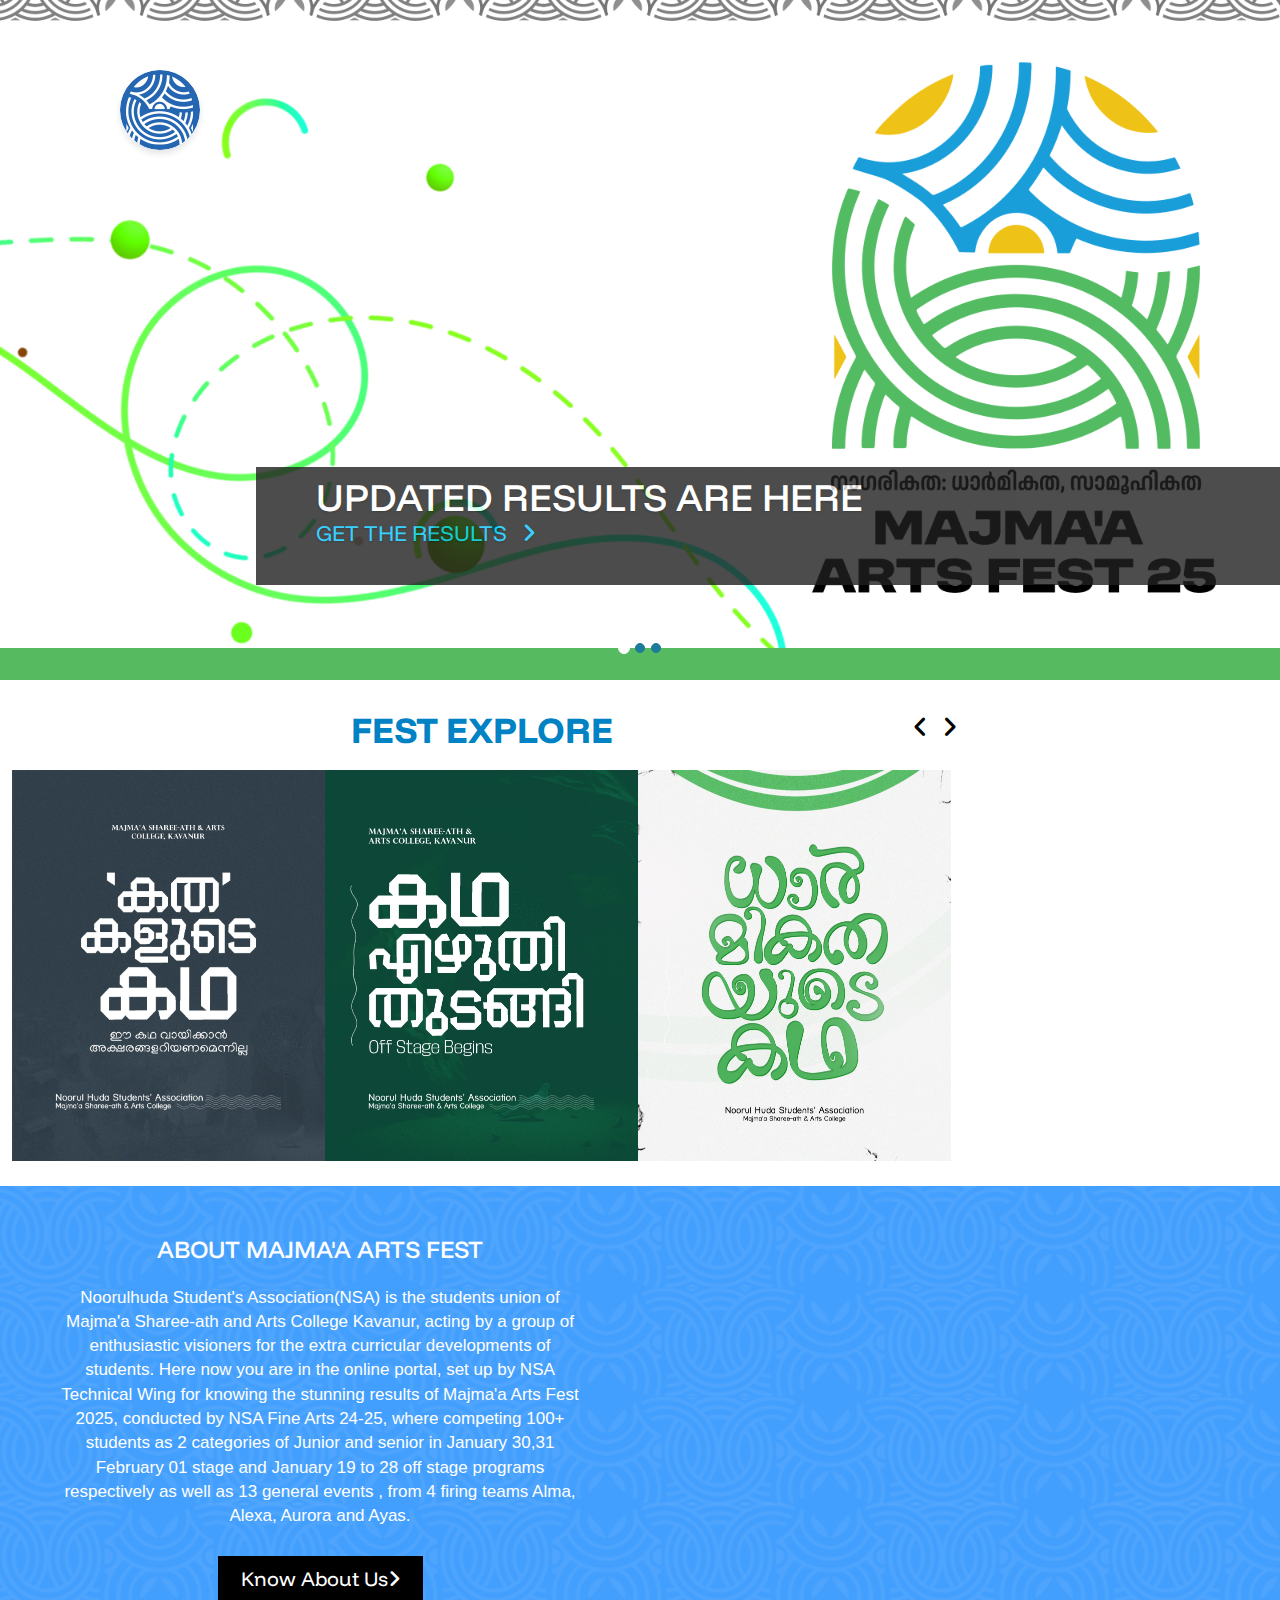
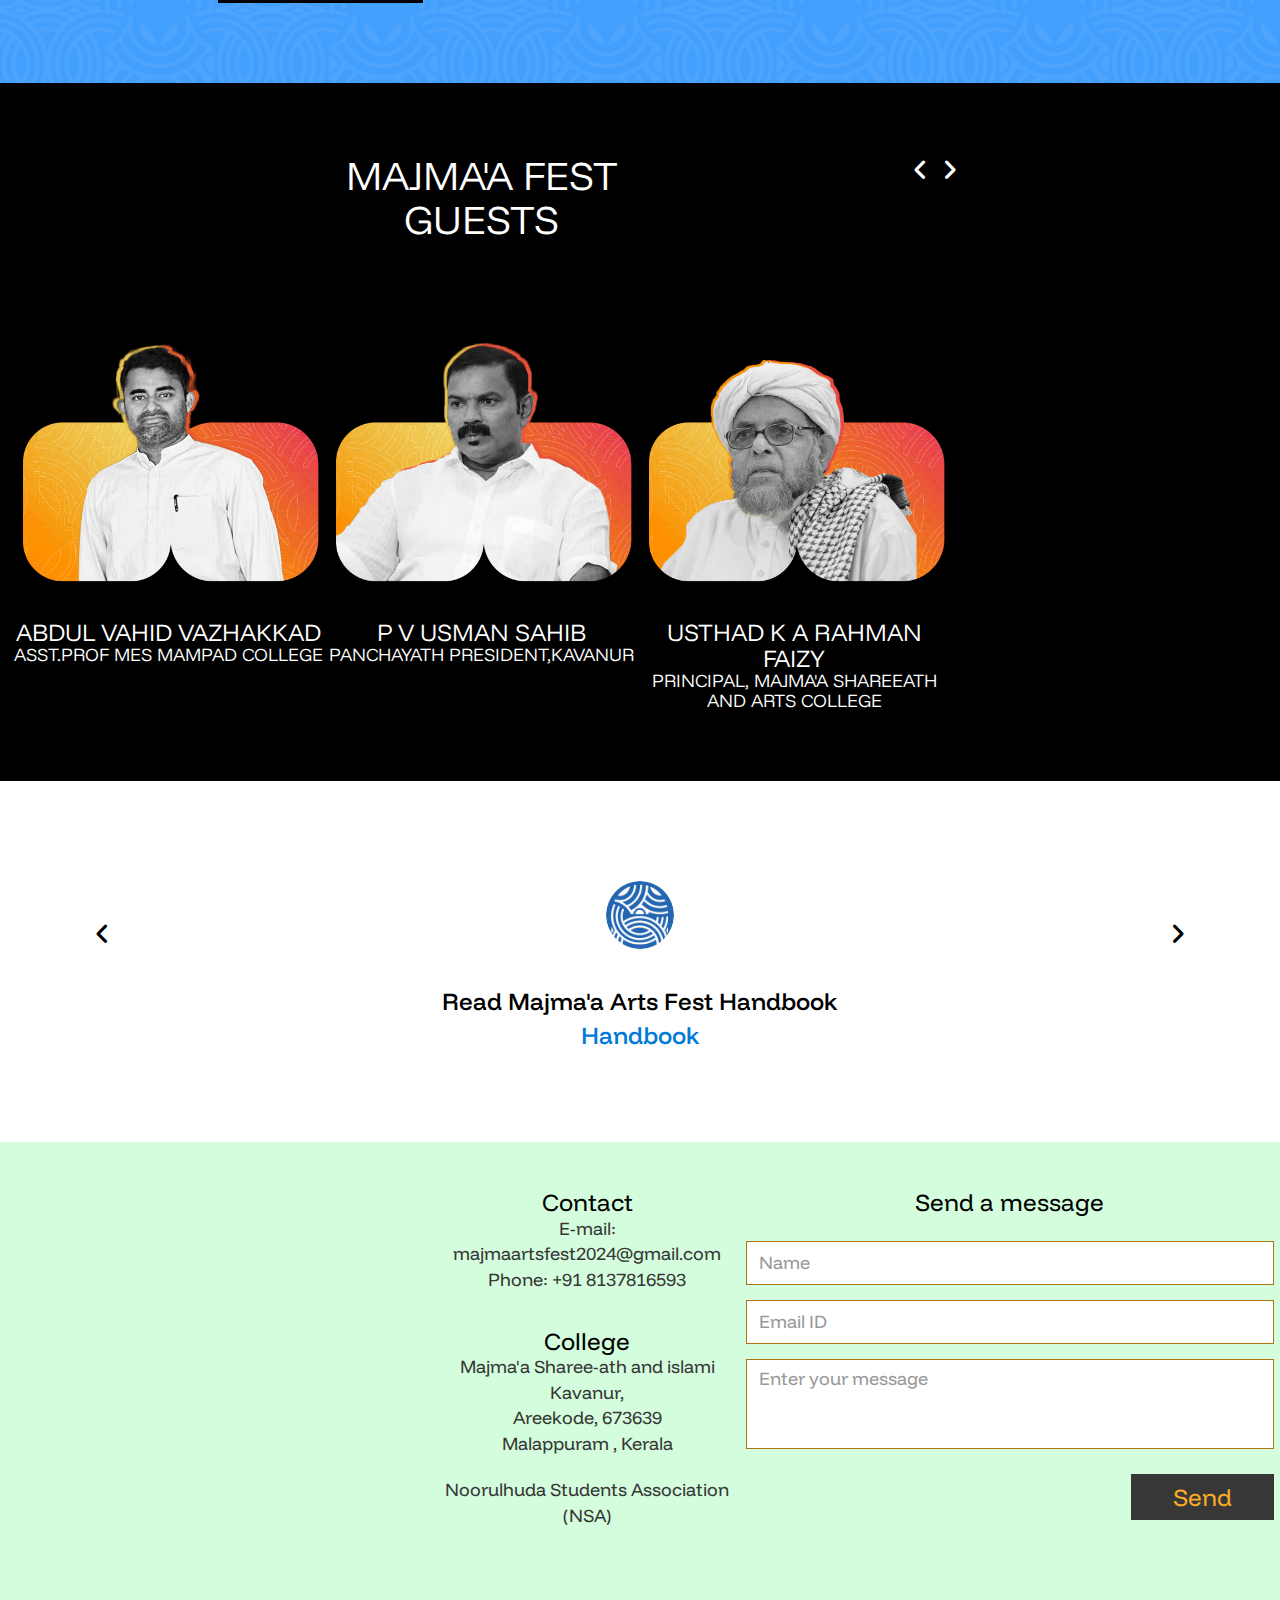
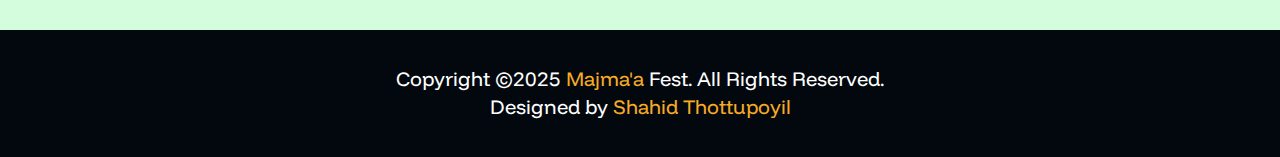
==== index.html @ bb444131 "Update index.html" ====
<!DOCTYPE html>
<html lang="en">
<head>
    <meta charset="utf-8">
    <meta name="viewport" content="width=device-width, initial-scale=1.0">
    <meta name="description" content="">
    <meta name="author" content="">
    <title>MAJMA'A ARTS FEST 2025</title>
    <link href="css/bootstrap.min.css" rel="stylesheet">
    <link href="css/font-awesome.min.css" rel="stylesheet">
	<link href="css/main.css" rel="stylesheet">
	<link href="css/animate.css" rel="stylesheet">	
	<link href="css/responsive.css" rel="stylesheet">

    <!--[if lt IE 9]>
    
	    <script src="js/html5shiv.js"></script>
	    <script src="js/respond.min.js"></script>
    <![endif]-->
	<link href="https://cdnjs.cloudflare.com/ajax/libs/font-awesome/6.5.0/css/all.min.css" rel="stylesheet">    
    <link rel="shortcut icon" href="images/ico/favicon.ico">
    <link rel="apple-touch-icon-precomposed" sizes="144x144" href="images/ico/apple-touch-icon-144-precomposed.png">
    <link rel="apple-touch-icon-precomposed" sizes="114x114" href="images/ico/apple-touch-icon-114-precomposed.png">
    <link rel="apple-touch-icon-precomposed" sizes="72x72" href="images/ico/apple-touch-icon-72-precomposed.png">
    <link rel="apple-touch-icon-precomposed" href="images/ico/apple-touch-icon-57-precomposed.png">
	<link rel="preconnect" href="https://fonts.googleapis.com">
    <link rel="preconnect" href="https://fonts.gstatic.com" crossorigin>
    <link href="https://fonts.googleapis.com/css2?family=Funnel+Display&family=Playfair+Display&display=swap" rel="stylesheet">
</head>
<!--/head-->
<body>
	<header id="header" role="banner">		
		<div id="sidemenubar" class="main-nav">
			<div class="container">
<section id="menubar">
	<div>
	 <title>Responsive Left-Side Menu Bar</title>
  </head>
  <div class="menu-container">
    <button class="menu-button"></button>
    <div class="menu-options">
      <div class="menu-option" onclick="scrollToSection('home')">Home</div>
      <div class="menu-option" onclick="scrollToSection('links')">Downloads</div>
      <div class="menu-option" onclick="window.open('https://docs.google.com/spreadsheets/d/e/2PACX-1vRvh6gdf116rJpZX-_cCI_i-G5et-5H3wkmcKOrcyGVs_322p3EV6zzojDMoT90hmO2WrIVb8hMw0sJ/pubhtml?gid=405170445&amp;single=true', '_blank')">
	      Results
    </div>
      <div class="menu-option" onclick="scrollToSection('event')">Guests</div>
      <div class="menu-option" onclick="scrollToSection('contact')">Contact Us</div>
    </div>
  </div>
  <script>
    function scrollToSection(sectionId) {
      const section = document.getElementById(sectionId);
      section.scrollIntoView({ behavior: 'smooth' });
    }
     function goToDashboard() {
        window.location.href = "https://docs.google.com/spreadsheets/d/e/2PACX-1vRvh6gdf116rJpZX-_cCI_i-G5et-5H3wkmcKOrcyGVs_322p3EV6zzojDMoT90hmO2WrIVb8hMw0sJ/pubhtml?gid=405170445&single=true";
    }
  </script>
  </div>
</section>     
		        <div class="row">	        		
		            <div class="navbar-header">
		                <div class="">
							<ul class="">                 
								<li class="scroll"><a href=""></a></li>                         
								<li class="scroll"><a href=""></a></li>
								<li class="scroll"><a href=""></a></li>                     
								<li class="no-scroll"><a href=""></a></li>
								<li><a class="no-scroll" href="https://nsa-fest.vercel.app/e/F7814261" target="">

								</a></li>
								<li class="scroll"><a href=""></a></li>       
							</ul>
						</div>
		        </div>    
        </div>                    
    </header>
    <!--/#header--> 

    <section id="home">	
		<div id="main-slider" class="carousel slide" data-ride="carousel">
			<ol class="carousel-indicators">
				<li data-target="#main-slider" data-slide-to="0" class="active"></li>
				<li data-target="#main-slider" data-slide-to="1"></li>
				<li data-target="#main-slider" data-slide-to="2"></li>
				</ol>
			<div class="carousel-inner">
				<div class="item active">
					<img class="img-responsive" src="images/bg/webpage1.png" alt="slider">						
					<div class="carousel-caption">
						<h2>UPDATED RESULTS ARE HERE</h2>
						<a href="https://docs.google.com/spreadsheets/d/e/2PACX-1vRvh6gdf116rJpZX-_cCI_i-G5et-5H3wkmcKOrcyGVs_322p3EV6zzojDMoT90hmO2WrIVb8hMw0sJ/pubhtml?gid=405170445&amp;single=true&amp;widget=true&amp;headers=false">Get the Results<i class="fa fa-angle-right"></i></a>
					</div>
				</div>
				<div class="item">
					<img class="img-responsive" src="images/bg/logoreveal.png" alt="slider">	
					<div class="carousel-caption">
						<h2>UPDATED RESULTS ARE HERE</h2>
						<a href="https://docs.google.com/spreadsheets/d/e/2PACX-1vRvh6gdf116rJpZX-_cCI_i-G5et-5H3wkmcKOrcyGVs_322p3EV6zzojDMoT90hmO2WrIVb8hMw0sJ/pubhtml?gid=405170445&amp;single=true&amp;widget=true&amp;headers=false">Get the Results<i class="fa fa-angle-right"></i></a>
					</div>
				</div>
				<div class="item">
					<img class="img-responsive" src="images/bg/logoconcept.png" alt="slider">	
					<div class="carousel-caption">
						<h2>UPDATED RESULTS ARE HERE</h2>
						<a href="https://docs.google.com/spreadsheets/d/e/2PACX-1vRvh6gdf116rJpZX-_cCI_i-G5et-5H3wkmcKOrcyGVs_322p3EV6zzojDMoT90hmO2WrIVb8hMw0sJ/pubhtml?gid=405170445&amp;single=true&amp;widget=true&amp;headers=false">Get the Results<i class="fa fa-angle-right"></i></a>
					</div>
				</div>		
				
				</div>
			</div>
		</div>    	
    </section>
	<!--/#home-->
	<section id="explore">
		<div class="container">
			<div class="row">
				<div class="col-sm-12 col-md-9">
					<div id="explore-carousel" class="carousel slide" data-interval="false">
						<h2 class="heading">Fest Explore</h2>
						<a class="explore-control-left" href="#explore-carousel" data-slide="prev"><i class="fa fa-angle-left"></i></a>
						<a class="explore-control-right" href="#explore-carousel" data-slide="next"><i class="fa fa-angle-right"></i></a>
						<div class="carousel-inner">
							<div class="item active">
								<div class="row">
									<div class="col-sm-4">
										<div class="first-explore">
											<img class="img-responsive" src="images/explore/first1.jpg" alt="event-image">
											<h4></h4>
											<h5></h5>
										</div>
									</div>
									<div class="col-sm-4">
										<div class="first-explore">
											<img class="img-responsive" src="images/explore/second2.jpg" alt="event-image">
											<h4></h4>
											<h5></h5>
										</div>
									</div>
									<div class="col-sm-4">
										<div class="first-explore">
											<img class="img-responsive" src="images/explore/third3.jpg" alt="event-image">
											<h4></h4>
											<h5></h5>
										</div>
									</div>
								</div>
							</div>
							<div class="item">
								<div class="row">
									<div class="col-sm-4">
										<div class="first-explore">
											<img class="img-responsive" src="images/explore/fourth4.jpg" alt="event-image">
											<h4></h4>
											<h5></h5>
										</div>
									</div>
									<div class="col-sm-4">
										<div class="first-explore">
											<img class="img-responsive" src="images/explore/fifth5.jpg" alt="event-image">
											<h4></h4>
											<h5></h5>
										</div>
									</div>
									<div class="col-sm-4">
										<div class="first-explore">
											<img class="img-responsive" src="images/explore/sixth6.jpg" alt="event-image">
											<h4></h4>
								
											<h5></h5>
										</div>
									</div>
								</div>
							</div>
						</div>
					</div>
				</div>
				<div class="img-responsive" src="images/bg/logo_poster[1].png">
				</div>
			</div>			
		</div>
	</section>
	
<!--/#explore-->
	<section id="about">
		<div class="guitar2">				
			<img class="img-responsive" src="" alt="">
		</div>
		<div class="about-content">					
					<h2>About Majma'a Arts Fest</h2>
					<p>Noorulhuda Student's Association(NSA) is the students union of Majma'a Sharee-ath and Arts College Kavanur, acting by a group of enthusiastic visioners for the extra curricular developments of students.
                      Here now you are in the online portal, set up by NSA Technical Wing for knowing the stunning results of Majma'a Arts Fest 2025, conducted by NSA Fine Arts 24-25, where competing 100+ students as 2 categories of Junior and senior in January 30,31 February 01 stage and January 19 to 28 off stage programs respectively as well as 13 general events , from 4 firing teams Alma, Alexa, Aurora and Ayas. 
						</p>
					<a href="https://www.instagram.com/nsa_majmaa_kvr?igsh=bHd2NmIxam9lb3p0" class="btn btn-primary">Know About us<i class="fa fa-angle-right"></i></a>
				
		</div>
	</section>
	<!--/#about-->

	<section id="event">
		<div class="container">
			<div class="row">
				<div class="col-sm-12 col-md-9">
					<div id="event-carousel" class="carousel slide" data-interval="false">
						<h2 class="heading">Majma'a Fest<br>Guests</h2>
						<a class="even-control-left" href="#event-carousel" data-slide="prev"><i class="fa fa-angle-left"></i></a>
						<a class="even-control-right" href="#event-carousel" data-slide="next"><i class="fa fa-angle-right"></i></a>
						<div class="carousel-inner">
							<div class="item active">
								<div class="row">
									<div class="col-sm-4">
										<div class="single-event">
											<img class="img-responsive" src="images/event/Abdul Vahid.png" alt="event-image">
											<h4>Abdul Vahid Vazhakkad</h4>
											<h5>Asst.Prof MES Mampad College</h5>
										</div>
									</div>
									<div class="col-sm-4">
										<div class="single-event">
											<img class="img-responsive" src="images/event/pv usman.png" alt="event-image">
											<h4>P V Usman Sahib</h4>
											<h5>Panchayath President,Kavanur</h5>
										</div>
									</div>
									<div class="col-sm-4">
										<div class="single-event">
											<img class="img-responsive" src="images/event/faisyusthad.png" alt="event-image">
											<h4>Usthad K A Rahman Faizy</h4>
											<h5>Principal, Majma'a Shareeath and Arts College</h5>
										</div>
									</div>
								</div>
							</div>
							<div class="item">
								<div class="row">
									<div class="col-sm-4">
										<div class="single-event">
											<img class="img-responsive" src="images/event/cmusthad.png" alt="event-image">
											<h4>Usthad C M kutty saqafy</h4>
											<h5>VICe Principal, Majma'a Sharee-ath and Arts College</h5>
										</div>
									</div>
									<div class="col-sm-4">
										<div class="single-event">
											<img class="img-responsive" src="images/event/Kvk usthad.png" alt="event-image">
											<h4>Usthad Kvk Faizy</h4>
											<h5>HOD, FIqh department at Majma'a Sharee-ath and Arts College  </h5>
										</div>
									</div>
									<div class="col-sm-4">
										<div class="single-event">
											<img class="img-responsive" src="images/event/azhari usthad.png" alt="event-image">
											<h4>Usthad Unaiz Azhari</h4>
								
											<h5>Staff Controller,Majma'a Arts Fest 25</h5>
										</div>
									</div>
								</div>
							</div>
						</div>
					</div>
				</div>
			</div>			
		</div>
	</section>
	<!--/#event-->	
	
	<section id="links">
		<div id="links-feed" class="carousel slide" data-interval="false">
			
			<div class="row">
				<div class="col-sm-6 col-sm-offset-3">
					<div class="text-center carousel-inner center-block">
						<div class="item active">
							<img src="images/bg/buttunpng.png" alt="">
							<p>Read Majma'a Arts Fest Handbook </p>
							<a  href="https://drive.google.com/file/d/1o5HysxdoEm4qHz3OE7fQpuFugkA5cYj8/view?usp=drive_link" download="handbook">Handbook</a>
						</div>
						<div class="item">
							<img src="images/bg/buttunpng.png" alt="">
							<p>Read Majma'a Arts Fest Handbook </p>
							<a href="https://drive.google.com/file/d/1o5HysxdoEm4qHz3OE7fQpuFugkA5cYj8/view?usp=drive_link" download="handbook">Handbook</a>
						</div>
						<div class="item">
							<img src="images/bg/buttunpng.png" alt="">
							<p>Fest Programme Shedule </p>
							<a href="#">Shedule</a>
						</div>
					</div>
					<a class="links-control-left" href="#links-feed" data-slide="prev"><i class="fa fa-angle-left" style="font-size: 24px; color: rgb(0, 0, 0);"></i></a>
					<a class="links-control-right" href="#links-feed" data-slide="next"><i class="fa fa-angle-right" style="font-size: 24px; color: rgb(0, 0, 0);"></i></a>
				</div>
			</div>
		</div>		
	</section>
	<!--/#links-feed-->
	
	
	<section id="contact">
		
		<div class="contact-section">
			<div class="ear-piece">
				<img class="img-responsive" src="images/ear-piece.png" alt="">
			</div>
			<div class="container">
				<div class="row">
					<div class="col-sm-3 col-sm-offset-4">
						<div class="contact-text">
							<h3>Contact</h3>
							<address>
								E-mail: majmaartsfest2024@gmail.com<br>
								Phone: +91 8137816593<br>
								
							</address>
						</div>
						<div class="contact-address">
							<h3>College </h3>
							<address>
								Majma'a Sharee-ath and islami <br>
								Kavanur,<br>
								Areekode, 673639<br>
								Malappuram , Kerala
							</address>
							<address>
								Noorulhuda Students Association (NSA)
							</address>
						</div>
					</div>
					<div class="col-sm-5">
						<div id="contact-section">
							<h3>Send a message</h3>
					    	<div class="status alert alert-success" style="display: none"></div>
					    	<form id="main-contact-form" class="contact-form" name="contact-form" method="post" action="sendemail.php">
					            <div class="form-group" netlify>
					                <input type="text" name="name" class="form-control" required="required" placeholder="Name">
					            </div>
					            <div class="form-group">
					                <input type="email" name="email" class="form-control" required="required" placeholder="Email ID">
					            </div>
					            <div class="form-group">
					                <textarea name="message" id="message" required="required" class="form-control" rows="4" placeholder="Enter your message"></textarea>
					            </div>                        
					            <div class="form-group">
					                <button type="submit" class="btn btn-primary pull-right">Send</button>
					            </div>
					        </form>	       
					    </div>
					</div>
				</div>
			</div>
		</div>		
	</section>
    <!--/#contact-->

    <footer id="footer">
        <div class="container">
            <div class="text-center">
                <p> Copyright  &copy;2025<a target="_blank" > Majma'a </a>Fest. All Rights Reserved. <br> Designed by <a target="_blank" href="https://www.instagram.com/shaah_d_/?igsh=ZzZiZ3E5d2FlZGt3#">Shahid Thottupoyil</a></p>                
            </div>
        </div>
    </footer>
    <!--/#footer-->
  
    <script type="text/javascript" src="js/jquery.js"></script>
    <script type="text/javascript" src="js/bootstrap.min.js"></script>
	<script type="text/javascript" src="http://maps.google.com/maps/api/js?sensor=true"></script>
  	<script type="text/javascript" src="js/gmaps.js"></script>
	<script type="text/javascript" src="js/smoothscroll.js"></script>
    <script type="text/javascript" src="js/jquery.parallax.js"></script>
    <script type="text/javascript" src="js/coundown-timer.js"></script>
    <script type="text/javascript" src="js/jquery.scrollTo.js"></script>
    <script type="text/javascript" src="js/jquery.nav.js"></script>
    <script type="text/javascript" src="js/main.js"></script>  
</body>
</html>
---- css/main.css ----
@import url(http://fonts.googleapis.com/css?family=Dosis:400,200,300,500,600,700,800);
@import url(http://fonts.googleapis.com/css?family=Yanone+Kaffeesatz:400,300,200,700);

/*************************
*******Typography******
**************************/

body {
  font-family: "Funnel Display";
  font-size: 17px;
  color: #fff;
}

.btn {
  border-radius: 0;
  font-family: "Funnel Display", "sans-serif";
  font-size: 20px;
  padding: 9px 23px;
}

a {
  -webkit-transition: 300ms;
  -moz-transition: 300ms;
  -o-transition: 300ms;
  transition: 300ms;
}

a:focus,
a:hover {
  text-decoration: none;
  outline: none;
}

h1,
h2,
h3,
h4,
h5,
h6 {
  font-family: "Funnel Display", "sans-serif";
  font-weight: 300;
  text-transform: uppercase;
}

h2 {
  font-size: 36px;
}

.navbar-toggle {
  margin-top: 12px;
}

.navbar-toggle .icon-bar {
  background-color: #ff0000;
}

.navbar-toggle,
.navbar-toggle:focus {
  border: 1px solid #ff0000;
  outline: none;
}


/*************************
*******Header CSS******
**************************/

.menu-container {
    position: absolute;
    top: 110px;
    left: 70px;
    transform: translateY(-50%);
    margin-left: 50px;
    width: 80px;
    height: 80px;
  }

.menu-button {
    width: 80px;
    height: 80px;
    background-image:url("../images/bg/buttunpng.png");
    border: none;
    border-radius: 50%;
    cursor: pointer;
    box-shadow: 0 4px 6px rgba(0, 0, 0, 0.1);
    transition: transform 0.3s ease;
  }

.menu-button:hover {
    transform: scale(1.1);
  }

.menu-options {
    position: relative;
    top: 50%;
    left: 50%;
    transform: translate(-50%, -50%) scale(0);
    display: flex;
    flex-direction: column;
    justify-content: center;
    gap: 10px;
    width: 160px;
    background: rgba(255, 255, 255, 0.9);
    border-radius: 10px;
    transition: transform 0.3s ease;
    box-shadow: 0 8px 15px rgba(0, 0, 0, 0.2);
    pointer-events: none; /* Prevent interaction when hidden */
  }

  .menu-container:hover .menu-options {
    transform: translate(-50%, -50%) scale(1);
    pointer-events: auto; /* Enable interaction on hover */
  }

  .menu-option {
    width: 100%;
    height: 50px;
    background: linear-gradient(135deg, #006cef, #1eacfe);
    border-radius: 5px;
    display: flex;
    justify-content: center;
    align-items: center;
    color: #fff;
    font-family: 'Segoe UI', Tahoma, Geneva, Verdana, sans-serif;
    font-size: 14px;
    font-weight: bold;
    text-align: center;
    cursor: pointer;
    transition: transform 0.3s ease;
  }

  .menu-option:hover {
    transform: scale(1.1);
  }

  section {
    padding: 0px;
    text-align: center;
  }

  section h2 {
    font-family:"Funnel Display";
    margin: 0;
    font-size: 24px;
    font-weight: 500;
    color: #ffffff;
  }
  section a{
    color: #006cef;
  }


.flex {
    background-color: #00b73a;
}

@media(max-width:500px){
    .flex{
        display: block;
        position: absolute;
        background: #f44336;
        height: 100vh;
        width: 0;
        top: 0;
        left: 0;
    }

}


.header-top {
  display: block;
  overflow: hidden;
  padding: 25px;
}

.main-nav {
  position: absolute;
  width: 100%;
  z-index: 999;
}

.main-nav .container {
  width: 100%;
}

.social-icons a {
  font-size: 18px;
  color: #fff;
  padding-left: 20px;
}

.social-icons .fa-instagram:hover {
  color: #962fbf;
}

.social-icons .fa-youtube:hover {
  color: #ec5538;
}

.collapse {
  flex: 1;
  text-align: left;
}
.collapse ul li{
  list-style: none;
  display: inline-block;
  padding: 0px 30px;
  position: relative;
}
.navbar-right li a {
  font-size: 70px;
  color: #000000;
  text-transform: uppercase;
  font-family: "Funnel Display", "sans-serif";
  margin-left: 30px;
  font-weight: 300;
}

.navbar-right {
  background-color: #a1a19d;
  padding: 0 0 0 0;
  opacity: 0.9;
  flex-basis: 20%;
  border-radius: 100px;
  margin-left: -50px;
  padding: 5px;
  box-sizing: border-box;
}


.collapse ul li a{
  color: #000000;
  text-decoration: wavy;
  font-size: 17px;
}

.fixed-menu {
  background-color: #1b7b98;
  position: fixed;
  top: 0;
}

.fixed-menu .navbar-right {
  padding: 0;
}

.fixed-menu .navbar-right li a {
  font-size: 18px;
  padding: 20px 25px;
  text-shadow: inherit;
}

.fixed-menu .navbar-brand {
  height: 60px;
  margin-top: 0;
  padding: 0;
  margin-bottom: 0;
  width: 125px;
}

.fixed-menu .navbar-brand img {
  height: 60px;
  top: 0;
}

.fixed-menu .header-top {
  display: none;
}

/*************************
*******Home CSS******
**************************/

#home {
  position: relative;
  overflow: hidden;
}

#main-slider img {
  width: 100%;
}

#main-slider .carousel-caption {
  background: none repeat scroll 0 0 #212020;
  bottom: 14%;
  float: right;
  right: 0;
  opacity: 0.8;
  padding: 10px 60px 35px;
  text-transform: uppercase;
  color: #fff;
  text-align: left;
}

#main-slider .carousel-caption h2 {
  font-size: 38px;
}

#main-slider .carousel-caption h4 {
  font-size: 24px;
}

#main-slider .carousel-caption a {
  font-size: 22px;
  color: #07c5ff;
}

#main-slider .carousel-caption a:hover {
  color: #037294;
}

#main-slider .carousel-caption a:hover i {
  margin-left: 35px;
}

#main-slider .carousel-caption a i {
  margin-left: 15px;
  -webkit-transition: all 0.3s ease-in-out;
  -moz-transition: all 0.3s ease-in-out;
  -ms-transition: all 0.3s ease-in-out;
  -o-transition: all 0.3s ease-in-out;
  transition: all 0.3s ease-in-out;
}

#main-slider .carousel-indicators li {
  background-color: #1b7b98;
  border: 1px solid #1b7b98;
}

#main-slider .carousel-indicators li.active {
  background-color: #fff;
  border: 1px solid #fff;
}

/*************************
*******Explore CSS******
**************************/
#explore {
    background-color: #ffffff;
    /* background-image: url("../images/performer11.jpg"); */
    background-position: 50% 0;
    background-size: contain;
    position: relative;
    background-repeat: no-repeat;
  }
  
  #explore h2 {
    color: #0082c4;
    font-size: 36px;
    margin-bottom: 20px;
    font-weight: 1000;
    margin-top: 30px;
    text-transform: uppercase;
  }
  
  .first-explore {
    margin-bottom: 0px;
    border-radius: 10px;
    box-sizing: border-box;
  }
  .col-sm-4{
    border-radius: 10px;
    box-sizing: border-box;
  }
  
  .first-explore h4 {
    color: #ffffff;
    font-size: 24px;
    font-weight: 300;
    line-height: 26px;
    margin-top: 25px;
    text-transform: uppercase;
  }
  
  .first-explore h5 {
    font-size: 18px;
    font-weight: 100;
    display: block;
  }
  
  #explore-carousel {
    position: relative;
  }
  
  .explore-control-left,
  .explore-control-right {
    position: absolute;
    font-size: 24px;
    color: #000;
    top: 0;
  }
  
  .explore-control-left {
    right: 3%;
  }
  
  .explore-control-right {
    right: 0;
  }

/*************************
*******Speakers CSS******
**************************/
#event {
    background-color: #000000;
    background-image: url("../images/bg/spkeakersbg.png")var(--tw-bg-opacity)100%;
    background-repeat: no-repeat;
  }
  
  .guitar {
    position: absolute;
    right: 0;
    top: 0;
  }
  
  #event h2 {
    color: #ffffff;
    font-size: 40px;
    font-weight: 300;
    margin-bottom: 40px;
    margin-top: 70px;
    text-transform: uppercase;
  }
  
  .single-event {
    margin-bottom: 70px;
  }
  
  .single-event h4 {
    color: #ffffff;
    font-size: 24px;
    font-weight: 300;
    line-height: 26px;
    margin-top: 25px;
    text-transform: uppercase;
  }
  
  .single-event h5 {
    font-size: 18px;
    font-weight: 100;
    display: block;
  }
  
  #event-carousel {
    position: relative;
  }
  
  .even-control-left,
  .even-control-right {
    position: absolute;
    font-size: 24px;
    color: #fff;
    top: 0;
  }
  
  .even-control-left {
    right: 3%;
  }
  
  .even-control-right {
    right: 0;
  }
  

/*************************
*******About CSS**********
**************************/

#about {
  background-color: #439ffd;
  background-image: url("../images/bg/about.png");
  background-repeat: no-repeat;
  position: relative;
  width: 100%;
  display: flex;
}

.about-content {
  width: 50%;
  color: #ffffff;
  /* background-image: url("../images/about-bg1.jpg"); */
  background-position: left bottom;
  background-repeat: no-repeat;
  background-size: cover;
  padding: 50px 60px 80px;
}

#about h2 {
  margin-bottom: 23px;
}

.about-content p {
  font-size: 17px;
  font-family: "Plyfair Display", sans-serif;
}

#about .btn-primary {
  background-color: #000000;
  color: #fff;
  text-transform: capitalize;
  border: none;
  margin-top: 28px;
}

#about .btn-primary:hover {
  background-color: #126d55;
}

/*************************
******Links CSS****
**************************/
#links {
  background-color: #ffffff;

  /* width: 100%;
  display: flex; */
}

#links {
  /* background-color: black; */
  /* background-image: url("../images/twitter-bg1.jpg"); */
  background-position: center bottom;
  background-size: cover;
  background-repeat: no-repeat;
  position: relative;
  padding: 95px 0 90px;
  overflow: hidden;
}

#links-feed .item {
  text-align: center;
}

#links-feed .item img {
  display: inline-block;
  width: 78px;
  height: 78px;
  border-radius: 50%;
  background-image: url("../images/bg/logo_poster[1].png");
  padding: 5px;
  margin-bottom: 30px;
}

#links-feed .item a,
#links-feed .item p {
  font-size: 24px;
  font-weight: 500;
  font-family: "Funnel Display", "sans-serif";
}

#links-feed .item p {
  color: #000000;
}

#links-feed .item a {
  color: #007ad8;
}

.links-control-left,
.links-control-right {
  position: absolute;
  color: #000000;
  top: 35%;
  font-size: 4px;
}

.links-control-left {
  left: 95px;
  margin-top: -15px;
}

.links-control-right {
  right: 95px;
  margin-top: -15px;
}

/*************************
******Sponsor CSS****
**************************/

/*************************
******Contact CSS****
**************************/

.contact-section {
    background-color: #24f74e33;
    /* background-image: url("../images/contact-bg1.jpg"); */
    background-position: 60% 0;
    background-size: contain;
    background-repeat: no-repeat;
    position: relative;
  }
  
  .ear-piece {
    position: absolute;
    left: 0;
    top: 0;
  }
  
  #contact .container {
    padding-top: 47px;
  }
  
  #contact h3 {
    font-size: 24px;
    text-transform: inherit;
    color: #000000;
  }
  
  #contact-section h3 {
    margin-bottom: 25px;
  }
  
  #contact address {
    font-size: 18px;
    color: #373737;
  }
  
  .contact-text {
    margin-bottom: 35px;
    display: block;
  }
  
  #contact-section .form-control {
    border-color: #ae750d;
    box-shadow: none;
    outline: 0 none;
    border-radius: 0;
    color: #797979;
    font-size: 18px;
  }
  
  #contact-section .form-control:focus {
    border-color: #ae750d;
  }
  
  #contact-section input {
    height: 44px;
  }
  
  #contact-section textarea {
    height: 90px;
    resize: none;
  }
  
  #contact-section .btn-primary {
    background-color: #373737;
    color: #f7ab24;
    border: none;
    font-size: 24px;
    padding: 6px 42px;
    margin-bottom: 110px;
    margin-top: 10px;
  }
  
  #contact-section .btn-primary:hover {
    background-color: #212020;
    color: #fff;
  }
  

/*************************
******Footer CSS****
**************************/

#footer {
  background-color: #03080e;
  background-image: url("../images/footer-bg.jpg");
  background-position: center bottom;
  background-repeat: no-repeat;
  background-size: cover;
  color: #ffffff;
  font-size: 20px;
  padding: 35px 0;
}

#footer a {
  color: #f7ab24;
}

#footer a:hover {
  color: #1b7b98;
}

nav{
    display: flex;
    padding: 2% 6%;
    justify-content: space-between;
    align-items: center;
}
nav img{
    width: 100px;
}
.nave-links{
    flex: 1;
    text-align: right;
}
.nave-links ul li{
    list-style: none;
    display: inline-block;
    padding: 8px 12px;
    position: relative;
}
.nave-links ul li a{
    color: #fff;
    text-decoration: none;
    font-size: 16px;
}
.nave-links ul li::after{
    content:'';
    width: 0px;
    height: 2px;
    background: #f44336;
    display: block;
    margin: auto;
    transition: 0.5s;
}
.nave-links ul li:hover::after{
    width: 100px;
}















.fixed {
  height: 100px;
  top: 5px;
  background-color: #a9353500;
}


*,:after,:before {
    --tw-border-spacing-x: 0;
    --tw-border-spacing-y: 0;
    --tw-translate-x: 0;
    --tw-translate-y: 0;
    --tw-rotate: 0;
    --tw-skew-x: 0;
    --tw-skew-y: 0;
    --tw-scale-x: 1;
    --tw-scale-y: 1;
    --tw-pan-x: ;
    --tw-pan-y: ;
    --tw-pinch-zoom: ;
    --tw-scroll-snap-strictness: proximity;
    --tw-gradient-from-position: ;
    --tw-gradient-via-position: ;
    --tw-gradient-to-position: ;
    --tw-ordinal: ;
    --tw-slashed-zero: ;
    --tw-numeric-figure: ;
    --tw-numeric-spacing: ;
    --tw-numeric-fraction: ;
    --tw-ring-inset: ;
    --tw-ring-offset-width: 0px;
    --tw-ring-offset-color: #fff;
    --tw-ring-color: rgb(0 95 250 / 50%);
    --tw-ring-offset-shadow: 0 0 #0000;
    --tw-ring-shadow: 0 0 #0000;
    --tw-shadow: 0 0 #0000;
    --tw-shadow-colored: 0 0 #0000;
    --tw-blur: ;
    --tw-brightness: ;
    --tw-contrast: ;
    --tw-grayscale: ;
    --tw-hue-rotate: ;
    --tw-invert: ;
    --tw-saturate: ;
    --tw-sepia: ;
    --tw-drop-shadow: ;
    --tw-backdrop-blur: ;
    --tw-backdrop-brightness: ;
    --tw-backdrop-contrast: ;
    --tw-backdrop-grayscale: ;
    --tw-backdrop-hue-rotate: ;
    --tw-backdrop-invert: ;
    --tw-backdrop-opacity: ;
    --tw-backdrop-saturate: ;
    --tw-backdrop-sepia: ;
    --tw-contain-size: ;
    --tw-contain-layout: ;
    --tw-contain-paint: ;
    --tw-contain-style:
}

::backdrop {
    --tw-border-spacing-x: 0;
    --tw-border-spacing-y: 0;
    --tw-translate-x: 0;
    --tw-translate-y: 0;
    --tw-rotate: 0;
    --tw-skew-x: 0;
    --tw-skew-y: 0;
    --tw-scale-x: 1;
    --tw-scale-y: 1;
    --tw-pan-x: ;
    --tw-pan-y: ;
    --tw-pinch-zoom: ;
    --tw-scroll-snap-strictness: proximity;
    --tw-gradient-from-position: ;
    --tw-gradient-via-position: ;
    --tw-gradient-to-position: ;
    --tw-ordinal: ;
    --tw-slashed-zero: ;
    --tw-numeric-figure: ;
    --tw-numeric-spacing: ;
    --tw-numeric-fraction: ;
    --tw-ring-inset: ;
    --tw-ring-offset-width: 0px;
    --tw-ring-offset-color: #fff;
    --tw-ring-color: rgba(59,130,246,.5);
    --tw-ring-offset-shadow: 0 0 #0000;
    --tw-ring-shadow: 0 0 #0000;
    --tw-shadow: 0 0 #0000;
    --tw-shadow-colored: 0 0 #0000;
    --tw-blur: ;
    --tw-brightness: ;
    --tw-contrast: ;
    --tw-grayscale: ;
    --tw-hue-rotate: ;
    --tw-invert: ;
    --tw-saturate: ;
    --tw-sepia: ;
    --tw-drop-shadow: ;
    --tw-backdrop-blur: ;
    --tw-backdrop-brightness: ;
    --tw-backdrop-contrast: ;
    --tw-backdrop-grayscale: ;
    --tw-backdrop-hue-rotate: ;
    --tw-backdrop-invert: ;
    --tw-backdrop-opacity: ;
    --tw-backdrop-saturate: ;
    --tw-backdrop-sepia: ;
    --tw-contain-size: ;
    --tw-contain-layout: ;
    --tw-contain-paint: ;
    --tw-contain-style:
}

/*
! tailwindcss v3.4.15 | MIT License | https://tailwindcss.com
*/
*,:after,:before {
    box-sizing: border-box;
    border: 0 solid #0052f7;
}

:after,:before {
    --tw-content: ""
}

:host,html {
    line-height: 1.5;
    -webkit-text-size-adjust: 100%;
    -moz-tab-size: 4;
    tab-size: 4;
    font-family: var(--font-dm-sans);
    font-feature-settings: normal;
    font-variation-settings: normal;
    -webkit-tap-highlight-color: transparent
}


hr {
    height: 3;
    color: inherit;
    border-top-width: 1px
}

abbr:where([title]) {
    text-decoration: underline dotted
}

h1,h2,h3,h4,h5,h6 {
    font-size: inherit;
    font-weight: inherit
}

a {
    color: inherit;
    text-decoration: inherit
}

b,strong {
    font-weight: bolder
}

code,kbd,pre,samp {
    font-family: ui-monospace,SFMono-Regular,Menlo,Monaco,Consolas,Liberation Mono,Courier New,monospace;
    font-feature-settings: normal;
    font-variation-settings: normal;
    font-size: 1em
}

small {
    font-size: 80%
}

sub,sup {
    font-size: 100%;
    line-height: 0;
    position: relative;
    vertical-align: baseline
}

sub {
    bottom: -.25em
}

sup {
    top: -.5em
}

table {
    text-indent: 0;
    border-color: inherit;
    border-collapse: collapse
}

button,input,optgroup,select,textarea {
    font-family: inherit;
    font-feature-settings: inherit;
    font-variation-settings: inherit;
    font-size: 100%;
    font-weight: inherit;
    line-height: inherit;
    letter-spacing: inherit;
    color: inherit;
    margin: 0;
    padding: 0
}

button,select {
    text-transform: none
}

button,input:where([type=button]),input:where([type=reset]),input:where([type=submit]) {
    background-color: transparent;
    background-image: none
}

:-moz-focusring {
    outline: auto
}

:-moz-ui-invalid {
    box-shadow: none
}

progress {
    vertical-align: baseline
}

::-webkit-inner-spin-button,::-webkit-outer-spin-button {
    height: auto
}

[type=search] {
    outline-offset: -2px
}

::-webkit-search-decoration {
    -webkit-appearance: none
}

::-webkit-file-upload-button {
    -webkit-appearance: button;
    font: inherit
}

summary {
    display: list-item
}

blockquote,dd,dl,figure,h1,h2,h3,h4,h5,h6,hr,p,pre {
    margin: 0
}

fieldset {
    margin: 0
}

fieldset,legend {
    padding: 0
}

menu,ol,ul {
    list-style: none;
    margin: 0;
    padding: 0
}

dialog {
    padding: 0
}

textarea {
    resize: vertical
}

input::placeholder,textarea::placeholder {
    opacity: 1;
    color: #9ca3af
}

[role=button],button {
    cursor: pointer
}

:disabled {
    cursor: default
}

audio,canvas,embed,iframe,img,object,svg,video {
    display: block;
}

img,video {
    max-width: 100%;
    height: auto
}

[hidden]:where(:not([hidden=until-found])) {
    display: none
}

.container {
    width: 100%
}

@media (min-width: 640px) {
    .container {
        max-width:640px
    }
}

@media (min-width: 768px) {}

@media (min-width: 1024px) {
    .container {
        max-width:1024px
    }
}

@media (min-width: 1280px) {
    .container {
        max-width:1280px
    }
}

@media (min-width: 1536px) {
    .container {
        max-width:1536px
    }
}


.absolute {
    position: absolute
}

.relative {
    position: relative
}

.sticky {
    position: sticky
}

.inset-0 {
    inset: 0
}

.-right-0 {
    right: 0
}

.-top-3 {
    top: -.75rem;
}

.bottom-0 {
    bottom: 0
}

.left-0 {
    left: 0
}

.left-10 {
    left: 2.5rem
}

.left-\[164px\] {
    left: 164px
}

.left-\[48px\] {
    left: 48px
}

.right-0 {
    left: 3.5rem;
}

.right-10 {
    right: 2.5rem
}

.top-0 {
    top: 0
}

.top-10 {
    top: 2.5rem
}

.top-\[10\.7rem\] {
    top: 10.7rem
}

.top-\[258px\] {
    top: 258px
}

.-z-10 {
    z-index: -10
}

.z-10 {
    z-index: 10
}

.z-30 {
    z-index: 30
}

.z-40 {
    z-index: 40
}

.z-50 {
    z-index: 50;
}

.-order-1 {
    order: -1
}

.order-1 {
    order: 1
}

.float-right {
    float: right
}

.m-8 {
    margin: 2rem
}

.mx-10 {
    margin-left: 2.5rem;
    margin-right: 2.5rem
}

.mx-2 {
    margin-left: .5rem;
    margin-right: .5rem
}

.mx-4 {
    margin-left: 1rem;
    margin-right: 1rem
}

.mx-5 {
    margin-left: 1.25rem;
    margin-right: 1.25rem
}

.my-10 {
    margin-top: 2.5rem;
    margin-bottom: 2.5rem
}

.my-16 {
    margin-top: 4rem;
    margin-bottom: 4rem
}

.my-2 {
    margin-top: .5rem;
    margin-bottom: .5rem
}

.my-3 {
    margin-top: .75rem;
    margin-bottom: .75rem
}

.my-8 {
    margin-top: 2rem;
    margin-bottom: 2rem
}

.-ml-3 {
    margin-left: -.75rem
}

.-ml-\[0\.876rem\] {
    margin-left: -.876rem
}

.-mt-12 {
    margin-top: -3rem
}

.-mt-2 {
    margin-top: -.5rem
}

.-mt-28 {
    margin-top: -7rem
}

.-mt-8 {
    margin-top: -2rem
}

.mb-1 {
    margin-bottom: .25rem
}

.mb-10 {
    margin-bottom: 2.5rem
}

.mb-2 {
    margin-bottom: .5rem
}

.mb-4 {
    margin-bottom: 1rem
}

.mb-8 {
    margin-bottom: 2rem
}

.ml-1 {
    margin-left: .25rem
}

.ml-2 {
    margin-left: .5rem
}

.ml-4 {
    margin-left: 1rem
}

.mt-0\.5 {
    margin-top: .125rem
}

.mt-1 {
    margin-top: .25rem
}

.mt-10 {
    margin-top: .5rem
}

.mt-14 {
    margin-top: 3.5rem
}

.mt-16 {
    margin-top: 4rem
}

.mt-2 {
    margin-top: .5rem
}

.mt-20 {
    margin-top: 5rem
}

.mt-4 {
    margin-top: 1rem
}

.mt-6 {
    margin-top: 1.5rem
}

.box-content {
    box-sizing: content-box
}


.line-clamp-2,.line-clamp-3 {
    overflow: hidden;
    display: -webkit-box;
    -webkit-box-orient: vertical
}


.line-clamp-5 {
    overflow: hidden;
    display: -webkit-box;
    -webkit-box-orient: vertical;
}

.block {
    display: block
}

.inline-block {
    display: inline-block
}

.inline {
    display: inline
}

.flex {
    display: block;
}

.inline-flex {
    display: inline-flex
}

.grid {
    display: grid
}

.hidden {
    display: none
}

.aspect-square {
    aspect-ratio: 1/1
}

.h-10 {
    height: 2.5rem
}

.h-14 {
    height: 3.5rem
}

.h-2 {
    height: .5rem
}

.h-20 {
    height: 5rem
}

.h-32 {
    height: 8rem
}

.h-4 {
    height: 1rem
}

.h-5 {
    height: 1.25rem
}

.h-56 {
    height: 14rem
}

.h-6 {
    height: 1.5rem
}

.h-64 {
    height: 16rem
}

.h-7 {
    height: 1.75rem
}

.h-72 {
    height: 18rem
}

.h-8 {
    height: 2rem
}

.h-9 {
    height: 2.25rem
}

.h-96 {
    height: 24rem
}

.h-\[0\.100rem\] {
    height: .1rem
}

.h-\[100svh\] {
    height: 100svh
}

.h-\[13rem\] {
    height: 13rem
}

.h-\[4\.5rem\] {
    height: 4.5rem
}

.h-full {
    height: 100%
}

.h-screen {
    height: 100vh
}

.max-h-40 {
    max-height: 10rem
}

.max-h-full {
    max-height: 100%
}

.min-h-\[100svh\] {
    min-height: 100svh
}

.min-h-\[50vh\] {
    min-height: 50vh
}

.min-h-\[80vh\] {
    min-height: 80vh
}

.w-10 {
    width: 2.5rem
}

.w-14 {
    width: 3.5rem
}

.w-2 {
    width: .5rem
}

.w-2\/3 {
    width: 66.666667%
}

.w-24 {
    width: 6rem
}

.w-3\/4 {
    width: 75%
}

.w-32 {
    width: 8rem
}

.w-4 {
    width: 1rem
}

.w-44 {
    width: 11rem
}

.w-5 {
    width: 1.25rem
}

.w-6 {
    width: 1.5rem
}

.w-64 {
    width: 16rem
}

.w-7 {
    width: 1.75rem
}

.w-8 {
    width: 2rem
}

.w-80 {
    width: 20rem
}

.w-9 {
    width: 2.25rem
}

.w-96 {
    width: 24rem
}

.w-\[100px\] {
    width: 100px
}

.w-\[20rem\] {
    width: 20rem
}

.w-\[4\.5rem\] {
    width: 4.5rem
}

.w-\[4\.75rem\] {
    width: 4.75rem
}

.w-\[9\.5rem\] {
    width: 9.5rem
}

.w-\[calc\(100px\*17\)\] {
    width: calc(100px * 17)
}

.w-auto {
    width: auto
}

.w-full {
    width: 100%
}

.w-min {
    width: min-content
}

.w-screen {
    width: 100vw
}

.min-w-14 {
    min-width: 3.5rem
}

.min-w-\[60vw\] {
    min-width: 60vw
}

.max-w-2xl {
    max-width: 42rem
}

.max-w-48 {
    max-width: 12rem
}

.max-w-6xl {
    max-width: 72rem
}

.max-w-\[20rem\] {
    max-width: 20rem
}

.max-w-\[65rem\] {
    max-width: 65rem
}

.max-w-\[80vw\] {
    max-width: 80vw
}

.max-w-full {
    max-width: 1%
}

.max-w-md {
    max-width: 28rem
}

.flex-1 {
    flex: 1 1 0%
}

.flex-shrink-0 {
    flex-shrink: 0
}

.flex-grow {
    flex-grow: 1
}

.rotate-90 {
    --tw-rotate: 90deg
}

.rotate-90,.scale-50 {
    transform: translate(var(--tw-translate-x),var(--tw-translate-y)) rotate(var(--tw-rotate)) skewX(var(--tw-skew-x)) skewY(var(--tw-skew-y)) scaleX(var(--tw-scale-x)) scaleY(var(--tw-scale-y))
}

.scale-50 {
    --tw-scale-x: .5;
    --tw-scale-y: .5
}

.scale-85 {
    --tw-scale-x: 85%;
    --tw-scale-y: 85%
}

.scale-85,.scale-90 {
    transform: translate(var(--tw-translate-x),var(--tw-translate-y)) rotate(var(--tw-rotate)) skewX(var(--tw-skew-x)) skewY(var(--tw-skew-y)) scaleX(var(--tw-scale-x)) scaleY(var(--tw-scale-y))
}

.scale-90 {
    --tw-scale-x: .9;
    --tw-scale-y: .9
}

.scale-\[70\%\] {
    --tw-scale-x: 70%;
    --tw-scale-y: 70%
}

.scale-\[70\%\],.transform {
    transform: translate(var(--tw-translate-x),var(--tw-translate-y)) rotate(var(--tw-rotate)) skewX(var(--tw-skew-x)) skewY(var(--tw-skew-y)) scaleX(var(--tw-scale-x)) scaleY(var(--tw-scale-y))
}

@keyframes bounce {
    0%,to {
        transform: translateY(-25%);
        animation-timing-function: cubic-bezier(.8,0,1,1)
    }

    50% {
        transform: none;
        animation-timing-function: cubic-bezier(0,0,.2,1)
    }
}

.animate-bounce {
    animation: bounce 1s infinite
}

@keyframes ping {
    75%,to {
        transform: scale(2);
        opacity: 0
    }
}

.animate-ping {
    animation: ping 1s cubic-bezier(0,0,.2,1) infinite
}

@keyframes pulse {
    50% {
        opacity: .5
    }
}

.animate-pulse {
    animation: pulse 2s cubic-bezier(.4,0,.6,1) infinite
}

@keyframes scroll {
    0% {
        transform: translateX(0)
    }

    to {
        transform: translateX(calc(-50px * 7))
    }
}

.animate-scroll {
    animation: scroll 6s linear infinite
}

.animate-spin {
    animation: spin 1s linear infinite
}

@keyframes spin {
    to {
        transform: rotate(1turn)
    }
}

.animate-spin {
    animation: spin 3s linear infinite
}

.cursor-not-allowed {
    cursor: not-allowed
}

.cursor-pointer {
    cursor: pointer
}

.select-none {
    user-select: none
}

.resize-none {
    resize: none
}

.columns-1 {
    column-count: 1
}

.grid-cols-2 {
    grid-template-columns: repeat(2,minmax(0,1fr))
}

.flex-row {
    flex-direction: row
}

.flex-col {
    flex-direction: column
}

.flex-col-reverse {
    flex-direction: column-reverse
}

.flex-wrap {
    flex-wrap: wrap
}

.place-items-center {
    place-items: center
}

.content-center {
    align-content: center
}

.items-start {
    align-items: flex-start
}

.items-center {
    align-items: center
}

.justify-start {
    justify-content: flex-start
}

.justify-end {
    justify-content: flex-end
}

.justify-center {
    justify-content: center
}

.justify-between {
    justify-content: space-between
}

.gap-0\.5 {
    gap: .125rem
}

.gap-1 {
    gap: .25rem
}

.gap-1\.5 {
    gap: .375rem
}

.gap-10 {
    gap: 2.5rem
}

.gap-12 {
    gap: 3rem
}

.gap-16 {
    gap: 4rem
}

.gap-2 {
    gap: .5rem
}

.gap-3 {
    gap: .75rem
}

.gap-4 {
    gap: 1rem
}

.gap-5 {
    gap: 1.25rem
}

.gap-6 {
    gap: 1.5rem
}

.gap-8 {
    gap: 2rem
}

.gap-x-8 {
    column-gap: 2rem
}

.gap-y-12 {
    row-gap: 3rem
}

.space-x-2>:not([hidden])~:not([hidden]) {
    --tw-space-x-reverse: 0;
    margin-right: calc(.5rem * var(--tw-space-x-reverse));
    margin-left: calc(.5rem * calc(1 - var(--tw-space-x-reverse)))
}

.space-x-4>:not([hidden])~:not([hidden]) {
    --tw-space-x-reverse: 0;
    margin-right: calc(1rem * var(--tw-space-x-reverse));
    margin-left: calc(1rem * calc(1 - var(--tw-space-x-reverse)))
}

.space-y-8>:not([hidden])~:not([hidden]) {
    --tw-space-y-reverse: 0;
    margin-top: calc(2rem * calc(1 - var(--tw-space-y-reverse)));
    margin-bottom: calc(2rem * var(--tw-space-y-reverse))
}

.overflow-hidden {
    overflow: hidden
}

.overflow-scroll {
    overflow: scroll
}

.overflow-y-auto {
    overflow-y: auto
}

.whitespace-nowrap {
    white-space: nowrap
}

.text-wrap {
    text-wrap: wrap
}

.rounded {
    border-radius: .25rem
}

.rounded-2xl {
    border-radius: 1rem
}

.rounded-3xl {
    border-radius: 1.5rem
}

.rounded-\[1\.8rem\] {
    border-radius: 1.8rem
}

.rounded-\[20px\] {
    border-radius: 20px
}

.rounded-\[2rem\] {
    border-radius: 2rem
}

.rounded-\[3rem\] {
    border-radius: 3rem
}

.rounded-\[40px\] {
    border-radius: 40px
}

.rounded-\[44px\] {
    border-radius: 44px
}

.rounded-\[45px\] {
    border-radius: 45px
}

.rounded-\[4rem\] {
    border-radius: 4rem
}

.rounded-\[70px\] {
    border-radius: 70px
}

.rounded-\[80px\] {
    border-radius: 80px
}

.rounded-full {
    border-radius: 9999px
}

.rounded-lg {
    border-radius: .5rem
}

.rounded-md {
    border-radius: .375rem
}

.rounded-xl {
    border-radius: .75rem
}

.rounded-b-\[2rem\] {
    border-bottom-right-radius: 2rem;
    border-bottom-left-radius: 2rem
}

.rounded-b-\[3rem\] {
    border-bottom-right-radius: 3rem;
    border-bottom-left-radius: 3rem
}

.rounded-r-full {
    border-top-right-radius: 9999px;
    border-bottom-right-radius: 9999px
}

.rounded-t-\[3rem\] {
    border-top-left-radius: 3rem;
    border-top-right-radius: 3rem
}

.rounded-t-full {
    border-top-left-radius: 9999px;
    border-top-right-radius: 9999px
}

.rounded-br-\[200px\] {
    border-bottom-right-radius: 200px
}

.rounded-tl-\[200px\] {
    border-top-left-radius: 200px
}

.border {
    border-width: 1px
}

.border-2 {
    border-width: 2px
}

.border-\[0\.5px\] {
    border-width: .5px
}

.border-\[5px\] {
    border-width: 5px
}

.border-b {
    border-bottom-width: 1px
}

.border-t {
    border-top-width: 1px
}

.border-black {
    --tw-border-opacity: 1;
    border-color: rgb(63 63 64/var(--tw-border-opacity,1))
}

.border-blue {
    --tw-border-opacity: 1;
    border-color: rgb(32 117 188/var(--tw-border-opacity,1))
}

.border-green {
    --tw-border-opacity: 1;
    border-color: rgb(9 171 177/var(--tw-border-opacity,1))
}

.border-parrot {
    --tw-border-opacity: 1;
    border-color: rgb(137 209 35/var(--tw-border-opacity,1))
}

.border-purple {
    --tw-border-opacity: 1;
    border-color: rgb(196 62 243/var(--tw-border-opacity,1))
}

.border-red {
    --tw-border-opacity: 1;
    border-color: rgb(234 54 80/var(--tw-border-opacity,1))
}

.border-slate-700 {
    --tw-border-opacity: 1;
    border-color: rgb(51 65 85/var(--tw-border-opacity,1))
}

.border-white {
    --tw-border-opacity: 1;
    border-color: rgb(255 255 255/var(--tw-border-opacity,1))
}

.border-yellow {
    --tw-border-opacity: 1;
    border-color: rgb(234 143 35/var(--tw-border-opacity,1))
}

.bg-black {
    --tw-bg-opacity: 1;
    background-color: rgb(63 63 64/var(--tw-bg-opacity,1))
}

.bg-black\/10 {
    background-color: rgba(63,63,64,.1)
}

.bg-blue {
    --tw-bg-opacity: 1;
    position: relative;
    left: 180px;
    background-color: rgb(32 117 188/var(--tw-bg-opacity,1))
}

.bg-gray-400 {
    --tw-bg-opacity: 1;
    background-color: rgb(156 163 175/var(--tw-bg-opacity,1))
}

.bg-gray-900 {
    --tw-bg-opacity: 1;
    background-color: rgb(17 24 39/var(--tw-bg-opacity,1))
}

.bg-green {
    --tw-bg-opacity: 1;
    position: relative;
    left: 400px;
    background-color: rgb(9 171 177/var(--tw-bg-opacity,1))
}

.bg-parrot {
    --tw-bg-opacity: 1;
    position: relative;
    left: 500px;
    background-color: rgb(137 209 35/var(--tw-bg-opacity,1))
}

.bg-pink-500 {
    --tw-bg-opacity: 1;
    background-color: rgb(236 72 153/var(--tw-bg-opacity,1))
}

.bg-purple {
    --tw-bg-opacity: 1;
    position: relative;
    left: 600px;
    background-color: rgb(196 62 243/var(--tw-bg-opacity,1))
}

.bg-red {
    --tw-bg-opacity: 1;
    position: relative;
    left: 60px;
    background-color: rgb(234 54 80/var(--tw-bg-opacity,1))
    
}
@media(max-width:700px){
    .bg-red {
        display: block;
    }

}

.bg-red\/10 {
    background-color: rgba(234,54,80,.1)
}

.bg-slate-200 {
    --tw-bg-opacity: 1;
    background-color: rgb(226 232 240/var(--tw-bg-opacity,1))
}


.bg-yellow {
    --tw-bg-opacity: 1;
    position: relative;
    left: 300px;
    background-color: rgb(234 143 35/var(--tw-bg-opacity,1))
}

.bg-yellow\/10 {
    background-color: rgba(234,143,35,.1)
}

.bg-yellow\/20 {
    background-color: rgba(234,143,35,.2)
}

.bg-opacity-10 {
    --tw-bg-opacity: 0.1
}

.bg-opacity-30 {
    --tw-bg-opacity: 0.3
}

.bg-opacity-50 {
    --tw-bg-opacity: 0.5
}

.bg-opacity-90 {
    --tw-bg-opacity: 0.9
}

.bg-four-color {
    background-image: linear-gradient(90deg,#ea8f23,#584245 33%,#2075bc 66%,#09abb1)
}

.bg-gradient-to-b {
    background-image: linear-gradient(to bottom,var(--tw-gradient-stops))
}

.bg-gradient-to-bl {
    background-image: linear-gradient(to bottom left,var(--tw-gradient-stops))
}

.bg-gradient-to-r {
    background-image: linear-gradient(to right,var(--tw-gradient-stops))
}

.bg-gradient-to-t {
    background-image: linear-gradient(to top,var(--tw-gradient-stops))
}

.bg-gradient-to-tl {
    background-image: linear-gradient(to top left,var(--tw-gradient-stops))
}

.bg-gradient-to-tr {
    background-image: linear-gradient(to top right,var(--tw-gradient-stops))
}

.from-\[\#91B8B4\] {
    --tw-gradient-from: #91b8b4 var(--tw-gradient-from-position);
    --tw-gradient-to: rgba(145,184,180,0) var(--tw-gradient-to-position);
    --tw-gradient-stops: var(--tw-gradient-from),var(--tw-gradient-to)
}

.from-\[\#E0CDA2\] {
    --tw-gradient-from: #e0cda2 var(--tw-gradient-from-position);
    --tw-gradient-to: hsla(42,50%,76%,0) var(--tw-gradient-to-position);
    --tw-gradient-stops: var(--tw-gradient-from),var(--tw-gradient-to)
}

.from-\[\#E0CDA2\]\/10 {
    --tw-gradient-from: hsla(42,50%,76%,.1) var(--tw-gradient-from-position);
    --tw-gradient-to: hsla(42,50%,76%,0) var(--tw-gradient-to-position);
    --tw-gradient-stops: var(--tw-gradient-from),var(--tw-gradient-to)
}

.from-black {
    --tw-gradient-from: #3f3f40 var(--tw-gradient-from-position);
    --tw-gradient-to: rgba(63,63,64,0) var(--tw-gradient-to-position);
    --tw-gradient-stops: var(--tw-gradient-from),var(--tw-gradient-to)
}

.from-blue\/10 {
    --tw-gradient-from: rgba(32,117,188,.1) var(--tw-gradient-from-position);
    --tw-gradient-to: rgba(32,117,188,0) var(--tw-gradient-to-position);
    --tw-gradient-stops: var(--tw-gradient-from),var(--tw-gradient-to)
}

.from-blue\/50 {
    --tw-gradient-from: rgba(32,117,188,.5) var(--tw-gradient-from-position);
    --tw-gradient-to: rgba(32,117,188,0) var(--tw-gradient-to-position);
    --tw-gradient-stops: var(--tw-gradient-from),var(--tw-gradient-to)
}

.from-blue\/80 {
    --tw-gradient-from: rgba(32,117,188,.8) var(--tw-gradient-from-position);
    --tw-gradient-to: rgba(32,117,188,0) var(--tw-gradient-to-position);
    --tw-gradient-stops: var(--tw-gradient-from),var(--tw-gradient-to)
}

.from-green\/10 {
    --tw-gradient-from: rgba(9,171,177,.1) var(--tw-gradient-from-position);
    --tw-gradient-to: rgba(9,171,177,0) var(--tw-gradient-to-position);
    --tw-gradient-stops: var(--tw-gradient-from),var(--tw-gradient-to)
}

.from-green\/50 {
    --tw-gradient-from: rgba(9,171,177,.5) var(--tw-gradient-from-position);
    --tw-gradient-to: rgba(9,171,177,0) var(--tw-gradient-to-position);
    --tw-gradient-stops: var(--tw-gradient-from),var(--tw-gradient-to)
}

.from-green\/80 {
    --tw-gradient-from: rgba(9,171,177,.8) var(--tw-gradient-from-position);
    --tw-gradient-to: rgba(9,171,177,0) var(--tw-gradient-to-position);
    --tw-gradient-stops: var(--tw-gradient-from),var(--tw-gradient-to)
}

.from-red\/10 {
    --tw-gradient-from: rgba(234,54,80,.1) var(--tw-gradient-from-position);
    --tw-gradient-to: rgba(234,54,80,0) var(--tw-gradient-to-position);
    --tw-gradient-stops: var(--tw-gradient-from),var(--tw-gradient-to)
}

.from-red\/50 {
    --tw-gradient-from: rgba(234,54,80,.5) var(--tw-gradient-from-position);
    --tw-gradient-to: rgba(234,54,80,0) var(--tw-gradient-to-position);
    --tw-gradient-stops: var(--tw-gradient-from),var(--tw-gradient-to)
}

.from-red\/80 {
    --tw-gradient-from: rgba(234,54,80,.8) var(--tw-gradient-from-position);
    --tw-gradient-to: rgba(234,54,80,0) var(--tw-gradient-to-position);
    --tw-gradient-stops: var(--tw-gradient-from),var(--tw-gradient-to)
}

.from-transparent {
    --tw-gradient-from: transparent var(--tw-gradient-from-position);
    --tw-gradient-to: transparent var(--tw-gradient-to-position);
    --tw-gradient-stops: var(--tw-gradient-from),var(--tw-gradient-to)
}

.from-yellow\/10 {
    --tw-gradient-from: rgba(234,143,35,.1) var(--tw-gradient-from-position);
    --tw-gradient-to: rgba(234,143,35,0) var(--tw-gradient-to-position);
    --tw-gradient-stops: var(--tw-gradient-from),var(--tw-gradient-to)
}

.from-yellow\/20 {
    --tw-gradient-from: rgba(234,143,35,.2) var(--tw-gradient-from-position);
    --tw-gradient-to: rgba(234,143,35,0) var(--tw-gradient-to-position);
    --tw-gradient-stops: var(--tw-gradient-from),var(--tw-gradient-to)
}

.from-yellow\/5 {
    --tw-gradient-from: rgba(234,143,35,.05) var(--tw-gradient-from-position);
    --tw-gradient-to: rgba(234,143,35,0) var(--tw-gradient-to-position);
    --tw-gradient-stops: var(--tw-gradient-from),var(--tw-gradient-to)
}

.from-yellow\/50 {
    --tw-gradient-from: rgba(234,143,35,.5) var(--tw-gradient-from-position);
    --tw-gradient-to: rgba(234,143,35,0) var(--tw-gradient-to-position);
    --tw-gradient-stops: var(--tw-gradient-from),var(--tw-gradient-to)
}

.from-yellow\/80 {
    --tw-gradient-from: rgba(234,143,35,.8) var(--tw-gradient-from-position);
    --tw-gradient-to: rgba(234,143,35,0) var(--tw-gradient-to-position);
    --tw-gradient-stops: var(--tw-gradient-from),var(--tw-gradient-to)
}

.via-\[\#000000b5\] {
    --tw-gradient-to: transparent var(--tw-gradient-to-position);
    --tw-gradient-stops: var(--tw-gradient-from),#000000b5 var(--tw-gradient-via-position),var(--tw-gradient-to)
}

.via-blue\/10 {
    --tw-gradient-to: rgba(32,117,188,0) var(--tw-gradient-to-position);
    --tw-gradient-stops: var(--tw-gradient-from),rgba(32,117,188,.1) var(--tw-gradient-via-position),var(--tw-gradient-to)
}

.via-dh-blue {
    --tw-gradient-to: rgba(42,45,148,0) var(--tw-gradient-to-position);
    --tw-gradient-stops: var(--tw-gradient-from),#2a2d94 var(--tw-gradient-via-position),var(--tw-gradient-to)
}

.via-dh-blue\/10 {
    --tw-gradient-to: rgba(42,45,148,0) var(--tw-gradient-to-position);
    --tw-gradient-stops: var(--tw-gradient-from),rgba(42,45,148,.1) var(--tw-gradient-via-position),var(--tw-gradient-to)
}

.via-green\/10 {
    --tw-gradient-to: rgba(9,171,177,0) var(--tw-gradient-to-position);
    --tw-gradient-stops: var(--tw-gradient-from),rgba(9,171,177,.1) var(--tw-gradient-via-position),var(--tw-gradient-to)
}

.via-red\/10 {
    --tw-gradient-to: rgba(234,54,80,0) var(--tw-gradient-to-position);
    --tw-gradient-stops: var(--tw-gradient-from),rgba(234,54,80,.1) var(--tw-gradient-via-position),var(--tw-gradient-to)
}

.via-red\/20 {
    --tw-gradient-to: rgba(234,54,80,0) var(--tw-gradient-to-position);
    --tw-gradient-stops: var(--tw-gradient-from),rgba(234,54,80,.2) var(--tw-gradient-via-position),var(--tw-gradient-to)
}

.via-ruby-red {
    --tw-gradient-to: rgba(180,24,49,0) var(--tw-gradient-to-position);
    --tw-gradient-stops: var(--tw-gradient-from),#b41831 var(--tw-gradient-via-position),var(--tw-gradient-to)
}

.via-ruby-red\/10 {
    --tw-gradient-to: rgba(180,24,49,0) var(--tw-gradient-to-position);
    --tw-gradient-stops: var(--tw-gradient-from),rgba(180,24,49,.1) var(--tw-gradient-via-position),var(--tw-gradient-to)
}

.via-white {
    --tw-gradient-to: hsla(0,0%,100%,0) var(--tw-gradient-to-position);
    --tw-gradient-stops: var(--tw-gradient-from),#fff var(--tw-gradient-via-position),var(--tw-gradient-to)
}

.via-yellow\/10 {
    --tw-gradient-to: rgba(234,143,35,0) var(--tw-gradient-to-position);
    --tw-gradient-stops: var(--tw-gradient-from),rgba(234,143,35,.1) var(--tw-gradient-via-position),var(--tw-gradient-to)
}

.to-black {
    --tw-gradient-to: #3f3f40 var(--tw-gradient-to-position)
}

.to-blue {
    --tw-gradient-to: #2075bc var(--tw-gradient-to-position)
}

.to-blue\/10 {
    --tw-gradient-to: rgba(32,117,188,.1) var(--tw-gradient-to-position)
}

.to-green {
    --tw-gradient-to: #000000 var(--tw-gradient-to-position)
}

.to-green\/10 {
    --tw-gradient-to: rgba(9,171,177,.1) var(--tw-gradient-to-position)
}

.to-green\/20 {
    --tw-gradient-to: rgba(9,171,177,.2) var(--tw-gradient-to-position)
}

.to-red {
    --tw-gradient-to: #ea3650 var(--tw-gradient-to-position)
}

.to-red\/10 {
    --tw-gradient-to: rgba(234,54,80,.1) var(--tw-gradient-to-position)
}

.to-red\/5 {
    --tw-gradient-to: rgba(234,54,80,.05) var(--tw-gradient-to-position)
}

.to-yellow {
    --tw-gradient-to: #ea8f23 var(--tw-gradient-to-position)
}

.to-yellow\/10 {
    --tw-gradient-to: rgba(234,143,35,.1) var(--tw-gradient-to-position)
}

.to-yellow\/5 {
    --tw-gradient-to: rgba(234,143,35,.05) var(--tw-gradient-to-position)
}

.to-50\% {
    --tw-gradient-to-position: 50%
}

.bg-clip-text {
    background-clip: text
}

.fill-white {
    fill: #fff
}

.fill-yellow {
    fill: #ea8f23
}

.object-contain {
    object-fit: contain
}

.object-cover {
    object-fit: cover
}

.object-left {
    object-position: left
}

.object-right {
    object-position: right
}

.p-1 {
    padding: .25rem
}

.p-10 {
    padding: 2.5rem
}

.p-12 {
    padding: 3rem
}

.p-2 {
    padding: .5rem
}

.p-24 {
    padding: 6rem
}

.p-28 {
    padding: 7rem
}

.p-3 {
    padding: .75rem
}

.p-4 {
    padding: 1rem
}

.p-5 {
    padding: 1.25rem
}

.p-6 {
    padding: 1.5rem
}

.px-10 {
    padding-left: 2.5rem;
    padding-right: 2.5rem
}

.px-2 {
    padding-left: .5rem;
    padding-right: .5rem
}

.px-20 {
    padding-left: 5rem;
    padding-right: 5rem
}

.px-3 {
    padding-left: .75rem;
    padding-right: .75rem
}

.px-4 {
    padding-left: 1rem;
    padding-right: 1rem
}

.px-5 {
    padding-left: 1.25rem;
    padding-right: 1.25rem
}

.px-6 {
    padding-left: 1.5rem;
    padding-right: 1.5rem
}

.px-7 {
    padding-left: 1.75rem;
    padding-right: 1.75rem
}

.px-8 {
    padding-left: 2rem;
    padding-right: 2rem
}

.px-\[0\.625rem\] {
    padding-left: .625rem;
    padding-right: .625rem
}

.py-0\.5 {
    padding-top: .125rem;
    padding-bottom: .125rem
}

.py-1 {
    padding-top: .25rem;
    padding-bottom: .25rem
}

.py-1\.5 {
    padding-top: .375rem;
    padding-bottom: .375rem
}

.py-10 {
    padding-top: 2.5rem;
    padding-bottom: 2.5rem
}

.py-12 {
    padding-top: 3rem;
    padding-bottom: 3rem
}

.py-16 {
    padding-top: 4rem;
    padding-bottom: 4rem
}

.py-2 {
    padding-top: .5rem;
    padding-bottom: .5rem
}

.py-2\.5 {
    padding-top: .625rem;
    padding-bottom: .625rem
}

.py-20 {
    padding-top: 5rem;
    padding-bottom: 5rem
}

.py-3 {
    padding-top: .75rem;
    padding-bottom: .75rem
}

.py-4 {
    padding-top: 1rem;
    padding-bottom: 1rem
}

.py-6 {
    padding-top: 1.5rem;
    padding-bottom: 1.5rem
}

.py-8 {
    padding-top: 2rem;
    padding-bottom: 2rem
}

.pb-1 {
    padding-bottom: .25rem
}

.pb-10 {
    padding-bottom: 2.5rem
}

.pb-20 {
    padding-bottom: 5rem
}

.pb-40 {
    padding-bottom: 10rem
}

.pl-1\.5 {
    padding-left: .375rem
}

.pl-2 {
    padding-left: .5rem
}

.pl-3 {
    padding-left: .75rem
}

.pl-4 {
    padding-left: 1rem
}

.pr-4 {
    padding-right: 1rem
}

.pr-5 {
    padding-right: 1.25rem
}

.pt-10 {
    padding-top: 2.5rem
}

.pt-16 {
    padding-top: 4rem
}

.pt-20 {
    padding-top: 5rem
}

.pt-6 {
    padding-top: 1.5rem
}

.text-center {
    text-align: center
}

.font-sans {
    font-family: var(--font-dm-sans)
}

.text-2xl {
    font-size: 1.5rem;
    line-height: 7rem
}

.text-3xl {
    font-size: 1.875rem;
    line-height: 2.25rem
}

.text-4xl {
    font-size: 2.25rem;
    line-height: 2.5rem
}

.text-5xl {
    font-size: 3rem;
    line-height: 1
}

.text-\[0\.7rem\] {
    font-size: .7rem
}

.text-\[1\.35rem\] {
    font-size: 1.35rem
}

.text-\[1\.6rem\] {
    font-size: 1.6rem
}

.text-\[10rem\] {
    font-size: 10rem
}

.text-\[2\.5rem\] {
    font-size: 2.5rem
}

.text-\[2\.8rem\] {
    font-size: 2.8rem
}

.text-\[2rem\] {
    font-size: 2rem
}

.text-\[45px\] {
    font-size: 45px
}

.text-lg {
    font-size: 1.125rem;
    line-height: 1.75rem
}

.text-sm {
    font-size: .875rem;
    line-height: 1.25rem
}

.text-xl {
    font-size: 1.25rem;
    line-height: 1.75rem
}

.text-xs {
    font-size: .75rem;
    line-height: 1rem
}

.font-\[450\] {
    font-weight: 450
}

.font-\[470\] {
    font-weight: 470
}

.font-bold {
    font-weight: 700
}

.font-extrabold {
    font-weight: 800
}

.font-extralight {
    font-weight: 200
}

.font-light {
    font-weight: 300
}

.font-medium {
    font-weight: 500
}

.font-semibold {
    font-weight: 600
}

.uppercase {
    text-transform: uppercase
}

.capitalize {
    text-transform: capitalize
}

.leading-3 {
    line-height: .75rem
}

.leading-5 {
    line-height: 1.25rem
}

.leading-6 {
    line-height: 1.5rem
}

.leading-7 {
    line-height: 1.75rem
}

.leading-8 {
    line-height: 2rem
}

.leading-\[2\.5rem\] {
    line-height: 2.5rem
}

.leading-\[2\.6rem\] {
    line-height: 2.6rem
}

.leading-\[35px\] {
    line-height: 35px
}

.leading-\[3rem\] {
    line-height: 3rem
}

.leading-tight {
    line-height: 1.25
}

.tracking-\[-1rem\] {
    letter-spacing: -1rem
}

.tracking-\[0\.7rem\] {
    letter-spacing: .7rem
}

.tracking-tight {
    letter-spacing: -.025em
}

.tracking-tighter {
    letter-spacing: -.05em
}

.tracking-widest {
    letter-spacing: .1em
}

.text-\[rgba\(0\2c 0\2c 0\2c 0\.1\)\] {
    color: rgba(0,0,0,.1)
}

.text-black {
    --tw-text-opacity: 1;
    color: rgb(63 63 64/var(--tw-text-opacity,1));
}

.text-blue {
    --tw-text-opacity: 1;
    color: rgb(32 117 188/var(--tw-text-opacity,1))
}

.text-dh-blue {
    --tw-text-opacity: 1;
    color: rgb(42 45 148/var(--tw-text-opacity,1))
}

.text-gray-300 {
    --tw-text-opacity: 1;
    color: rgb(209 213 219/var(--tw-text-opacity,1))
}

.text-gray-500 {
    --tw-text-opacity: 1;
    color: rgb(107 114 128/var(--tw-text-opacity,1))
}

.text-gray-600 {
    --tw-text-opacity: 1;
    color: rgb(75 85 99/var(--tw-text-opacity,1))
}

.text-gray-700 {
    --tw-text-opacity: 1;
    color: rgb(55 65 81/var(--tw-text-opacity,1))
}

.text-gray-800 {
    --tw-text-opacity: 1;
    color: rgb(31 41 55/var(--tw-text-opacity,1))
}

.text-green {
    --tw-text-opacity: 1;
    color: rgb(9 171 177/var(--tw-text-opacity,1))
}

.text-parrot {
    --tw-text-opacity: 1;
    color: rgb(137 209 35/var(--tw-text-opacity,1))
}

.text-purple {
    --tw-text-opacity: 1;
    color: rgb(196 62 243/var(--tw-text-opacity,1))
}

.text-red {
    --tw-text-opacity: 1;
    color: rgb(234 54 80/var(--tw-text-opacity,1))
}

.text-ruby-red {
    --tw-text-opacity: 1;
    color: rgb(180 24 49/var(--tw-text-opacity,1))
}

.text-white {
    --tw-text-opacity: 1;
    color: rgb(255 255 255/var(--tw-text-opacity,1))
}

.text-yellow {
    --tw-text-opacity: 1;
    color: rgb(234 143 35/var(--tw-text-opacity,1))
}

.underline {
    text-decoration-line: underline
}

.opacity-10 {
    opacity: .1
}

.opacity-40 {
    opacity: .4
}

.opacity-50 {
    opacity: .5
}

.opacity-60 {
    opacity: .6
}

.opacity-75 {
    opacity: .75
}

.opacity-80 {
    opacity: .8
}

.shadow-logo-round {
    --tw-shadow: 0 4px 250px rgba(0,0,0,.1);
    --tw-shadow-colored: 0 4px 250px var(--tw-shadow-color)
}

.shadow-logo-round,.shadow-menu-active {
    box-shadow: var(--tw-ring-offset-shadow,0 0 #0000),var(--tw-ring-shadow,0 0 #0000),var(--tw-shadow)
}

.shadow-menu-active {
    --tw-shadow: 0 4px 33.7px #000;
    --tw-shadow-colored: 0 4px 33.7px var(--tw-shadow-color)
}

.shadow-menu-icon {
    --tw-shadow: 0 4px 85.9px rgba(66,65,67,.15);
    --tw-shadow-colored: 0 4px 85.9px var(--tw-shadow-color)
}

.shadow-sm {
    --tw-shadow: 0 1px 2px 0 rgba(0,0,0,.05);
    --tw-shadow-colored: 0 1px 2px 0 var(--tw-shadow-color)
}

.shadow-subscribe-section {
    --tw-shadow: 0 4px 190px rgba(0,0,0,.05);
    --tw-shadow-colored: 0 4px 190px var(--tw-shadow-color)
}

.shadow-subscribe-section,.shadow-xl {
    box-shadow: var(--tw-ring-offset-shadow,0 0 #0000),var(--tw-ring-shadow,0 0 #0000),var(--tw-shadow)
}

.shadow-xl {
    --tw-shadow: 0 20px 25px -5px rgba(0,0,0,.1),0 8px 10px -6px rgba(0,0,0,.1);
    --tw-shadow-colored: 0 20px 25px -5px var(--tw-shadow-color),0 8px 10px -6px var(--tw-shadow-color)
}

.shadow-blue\/30 {
    --tw-shadow-color: rgba(32,117,188,.3);
    --tw-shadow: var(--tw-shadow-colored)
}

.shadow-green\/30 {
    --tw-shadow-color: rgba(9,171,177,.3);
    --tw-shadow: var(--tw-shadow-colored)
}

.shadow-parrot\/30 {
    --tw-shadow-color: rgba(137,209,35,.3);
    --tw-shadow: var(--tw-shadow-colored)
}

.shadow-purple\/30 {
    --tw-shadow-color: rgba(196,62,243,.3);
    --tw-shadow: var(--tw-shadow-colored)
}

.shadow-red\/30 {
    --tw-shadow-color: rgba(234,54,80,.3);
    --tw-shadow: var(--tw-shadow-colored)
}

.shadow-slate-100 {
    --tw-shadow-color: #f1f5f9;
    --tw-shadow: var(--tw-shadow-colored)
}

.shadow-yellow\/30 {
    --tw-shadow-color: rgba(234,143,35,.3);
    --tw-shadow: var(--tw-shadow-colored)
}

.blur {
    --tw-blur: blur(8px)
}

.blur,.filter {
    filter: var(--tw-blur) var(--tw-brightness) var(--tw-contrast) var(--tw-grayscale) var(--tw-hue-rotate) var(--tw-invert) var(--tw-saturate) var(--tw-sepia) var(--tw-drop-shadow)
}

.backdrop-blur-lg {
    --tw-backdrop-blur: blur(16px)
}

.backdrop-blur-lg,.backdrop-blur-md {
    -webkit-backdrop-filter: var(--tw-backdrop-blur) var(--tw-backdrop-brightness) var(--tw-backdrop-contrast) var(--tw-backdrop-grayscale) var(--tw-backdrop-hue-rotate) var(--tw-backdrop-invert) var(--tw-backdrop-opacity) var(--tw-backdrop-saturate) var(--tw-backdrop-sepia);
    backdrop-filter: var(--tw-backdrop-blur) var(--tw-backdrop-brightness) var(--tw-backdrop-contrast) var(--tw-backdrop-grayscale) var(--tw-backdrop-hue-rotate) var(--tw-backdrop-invert) var(--tw-backdrop-opacity) var(--tw-backdrop-saturate) var(--tw-backdrop-sepia)
}

.backdrop-blur-md {
    --tw-backdrop-blur: blur(12px)
}

.backdrop-blur-xl {
    --tw-backdrop-blur: blur(24px);
    -webkit-backdrop-filter: var(--tw-backdrop-blur) var(--tw-backdrop-brightness) var(--tw-backdrop-contrast) var(--tw-backdrop-grayscale) var(--tw-backdrop-hue-rotate) var(--tw-backdrop-invert) var(--tw-backdrop-opacity) var(--tw-backdrop-saturate) var(--tw-backdrop-sepia);
    backdrop-filter: var(--tw-backdrop-blur) var(--tw-backdrop-brightness) var(--tw-backdrop-contrast) var(--tw-backdrop-grayscale) var(--tw-backdrop-hue-rotate) var(--tw-backdrop-invert) var(--tw-backdrop-opacity) var(--tw-backdrop-saturate) var(--tw-backdrop-sepia)
}

.transition {
    transition-property: color,background-color,border-color,text-decoration-color,fill,stroke,opacity,box-shadow,transform,filter,backdrop-filter;
    transition-timing-function: cubic-bezier(.4,0,.2,1);
    transition-duration: .15s
}

.transition-all {
    transition-property: all;
    transition-timing-function: cubic-bezier(.4,0,.2,1);
    transition-duration: .15s
}

.transition-colors {
    transition-property: color,background-color,border-color,text-decoration-color,fill,stroke;
    transition-timing-function: cubic-bezier(.4,0,.2,1);
    transition-duration: .15s
}

.transition-opacity {
    transition-property: opacity;
    transition-timing-function: cubic-bezier(.4,0,.2,1);
    transition-duration: .15s
}

.transition-transform {
    transition-property: transform;
    transition-timing-function: cubic-bezier(.4,0,.2,1);
    transition-duration: .15s
}

.duration-200 {
    transition-duration: .2s
}

.duration-300 {
    transition-duration: .3s
}

.duration-500 {
    transition-duration: .5s
}

.ease-out {
    transition-timing-function: cubic-bezier(0,0,.2,1)
}

img {
    pointer-events: none
}

.text-gradient {
    display: inline;
    background-clip: text;
    color: transparent;
    -webkit-text-fill-color: transparent
}



.text-reveal {
    background-size: 0 100%;
    background-repeat: no-repeat;
    position: relative;
    -webkit-animation: reveal 1s linear forwards;
    -moz-animation: reveal 1s linear forwards;
    animation: reveal 1s linear forwards;
    animation-timeline: view();
    animation-range-start: 30vh;
    animation-range-end: 100vh
}

@media (min-width: 768px) {
    .text-reveal {
        animation-range-start:30vh;
        animation-range-end: 100vh
    }
}

@keyframes reveal {
    to {
        background-size: 100% 100%
    }
}

.placeholder\:opacity-35::placeholder {
    opacity: .35
}

.placeholder\:opacity-60::placeholder {
    opacity: .6
}

.hover\:scale-\[101\%\]:hover {
    --tw-scale-x: 101%;
    --tw-scale-y: 101%;
    transform: translate(var(--tw-translate-x),var(--tw-translate-y)) rotate(var(--tw-rotate)) skewX(var(--tw-skew-x)) skewY(var(--tw-skew-y)) scaleX(var(--tw-scale-x)) scaleY(var(--tw-scale-y))
}

.hover\:bg-blue:hover {
    --tw-bg-opacity: 1;
    background-color: rgb(32 117 188/var(--tw-bg-opacity,1))
}

.hover\:bg-green:hover {
    --tw-bg-opacity: 1;
    background-color: rgb(9 171 177/var(--tw-bg-opacity,1))
}

.hover\:bg-red:hover {
    --tw-bg-opacity: 1;
    background-color: rgb(234 54 80/var(--tw-bg-opacity,1))
}

.hover\:bg-ruby-red:hover {
    --tw-bg-opacity: 1;
    background-color: rgb(180 24 49/var(--tw-bg-opacity,1))
}

.hover\:bg-slate-100:hover {
    --tw-bg-opacity: 1;
    background-color: rgb(241 245 249/var(--tw-bg-opacity,1))
}

.hover\:bg-yellow:hover {
    --tw-bg-opacity: 1;
    background-color: rgb(234 143 35/var(--tw-bg-opacity,1))
}

.hover\:bg-yellow\/20:hover {
    background-color: rgba(234,143,35,.2)
}

.hover\:bg-opacity-15:hover {
    --tw-bg-opacity: 0.15
}

.hover\:bg-opacity-20:hover {
    --tw-bg-opacity: 0.2
}

.hover\:bg-opacity-25:hover {
    --tw-bg-opacity: 0.25
}

.hover\:bg-opacity-5:hover {
    --tw-bg-opacity: 0.05
}

.hover\:bg-opacity-85:hover {
    --tw-bg-opacity: 0.85
}

.hover\:bg-gradient-to-t:hover {
    background-image: linear-gradient(to top,var(--tw-gradient-stops))
}

.hover\:via-blue\/5:hover {
    --tw-gradient-to: rgba(32,117,188,0) var(--tw-gradient-to-position);
    --tw-gradient-stops: var(--tw-gradient-from),rgba(32,117,188,.05) var(--tw-gradient-via-position),var(--tw-gradient-to)
}

.hover\:via-green\/5:hover {
    --tw-gradient-to: rgba(9,171,177,0) var(--tw-gradient-to-position);
    --tw-gradient-stops: var(--tw-gradient-from),rgba(9,171,177,.05) var(--tw-gradient-via-position),var(--tw-gradient-to)
}

.hover\:via-red\/5:hover {
    --tw-gradient-to: rgba(234,54,80,0) var(--tw-gradient-to-position);
    --tw-gradient-stops: var(--tw-gradient-from),rgba(234,54,80,.05) var(--tw-gradient-via-position),var(--tw-gradient-to)
}

.hover\:via-yellow\/5:hover {
    --tw-gradient-to: rgba(234,143,35,0) var(--tw-gradient-to-position);
    --tw-gradient-stops: var(--tw-gradient-from),rgba(234,143,35,.05) var(--tw-gradient-via-position),var(--tw-gradient-to)
}

.hover\:text-white:hover {
    --tw-text-opacity: 1;
    color: rgb(255 255 255/var(--tw-text-opacity,1))
}

.hover\:shadow-menu-active:hover {
    --tw-shadow: 0 4px 33.7px #000;
    --tw-shadow-colored: 0 4px 33.7px var(--tw-shadow-color);
    box-shadow: var(--tw-ring-offset-shadow,0 0 #0000),var(--tw-ring-shadow,0 0 #0000),var(--tw-shadow)
}

.hover\:shadow-blue\/20:hover {
    --tw-shadow-color: rgba(32,117,188,.2);
    --tw-shadow: var(--tw-shadow-colored)
}

.hover\:shadow-green\/20:hover {
    --tw-shadow-color: rgba(9,171,177,.2);
    --tw-shadow: var(--tw-shadow-colored)
}

.hover\:shadow-red\/20:hover {
    --tw-shadow-color: rgba(234,54,80,.2);
    --tw-shadow: var(--tw-shadow-colored)
}

.hover\:shadow-yellow\/20:hover {
    --tw-shadow-color: rgba(234,143,35,.2);
    --tw-shadow: var(--tw-shadow-colored)
}

.focus\:outline-none:focus {
    outline: 2px solid transparent;
    outline-offset: 2px
}

.focus\:ring-1:focus {
    --tw-ring-offset-shadow: var(--tw-ring-inset) 0 0 0 var(--tw-ring-offset-width) var(--tw-ring-offset-color);
    --tw-ring-shadow: var(--tw-ring-inset) 0 0 0 calc(1px + var(--tw-ring-offset-width)) var(--tw-ring-color)
}

.focus\:ring-1:focus,.focus\:ring-2:focus {
    box-shadow: var(--tw-ring-offset-shadow),var(--tw-ring-shadow),var(--tw-shadow,0 0 #0000)
}

.focus\:ring-2:focus {
    --tw-ring-offset-shadow: var(--tw-ring-inset) 0 0 0 var(--tw-ring-offset-width) var(--tw-ring-offset-color);
    --tw-ring-shadow: var(--tw-ring-inset) 0 0 0 calc(2px + var(--tw-ring-offset-width)) var(--tw-ring-color)
}

.focus\:ring-green:focus {
    --tw-ring-opacity: 1;
    --tw-ring-color: rgb(9 171 177/var(--tw-ring-opacity,1))
}

.focus\:ring-orange-200:focus {
    --tw-ring-opacity: 1;
    --tw-ring-color: rgb(254 215 170/var(--tw-ring-opacity,1))
}

.group:hover .group-hover\:rotate-90 {
    --tw-rotate: 90deg
}

.group:hover .group-hover\:rotate-90,.group:hover .group-hover\:scale-110 {
    transform: translate(var(--tw-translate-x),var(--tw-translate-y)) rotate(var(--tw-rotate)) skewX(var(--tw-skew-x)) skewY(var(--tw-skew-y)) scaleX(var(--tw-scale-x)) scaleY(var(--tw-scale-y))
}

.group:hover .group-hover\:scale-110 {
    --tw-scale-x: 1.1;
    --tw-scale-y: 1.1
}

.group:hover .group-hover\:bg-blue {
    --tw-bg-opacity: 1;
    background-color: rgb(32 117 188/var(--tw-bg-opacity,1))
}

.group:hover .group-hover\:bg-green {
    --tw-bg-opacity: 1;
    background-color: rgb(9 171 177/var(--tw-bg-opacity,1))
}

.group:hover .group-hover\:bg-red {
    --tw-bg-opacity: 1;
    background-color: rgb(234 54 80/var(--tw-bg-opacity,1))
}

.group:hover .group-hover\:bg-yellow {
    --tw-bg-opacity: 1;
    background-color: rgb(234 143 35/var(--tw-bg-opacity,1))
}

.group:hover .group-hover\:bg-yellow\/20 {
    background-color: rgba(234,143,35,.2)
}

.group:hover .group-hover\:bg-opacity-5 {
    --tw-bg-opacity: 0.05
}

.group:hover .group-hover\:from-blue {
    --tw-gradient-from: #2075bc var(--tw-gradient-from-position);
    --tw-gradient-to: rgba(32,117,188,0) var(--tw-gradient-to-position);
    --tw-gradient-stops: var(--tw-gradient-from),var(--tw-gradient-to)
}

.group:hover .group-hover\:from-green {
    --tw-gradient-from: #09abb1 var(--tw-gradient-from-position);
    --tw-gradient-to: rgba(9,171,177,0) var(--tw-gradient-to-position);
    --tw-gradient-stops: var(--tw-gradient-from),var(--tw-gradient-to)
}

.group:hover .group-hover\:from-red {
    --tw-gradient-from: #ea3650 var(--tw-gradient-from-position);
    --tw-gradient-to: rgba(234,54,80,0) var(--tw-gradient-to-position);
    --tw-gradient-stops: var(--tw-gradient-from),var(--tw-gradient-to)
}

.group:hover .group-hover\:from-yellow {
    --tw-gradient-from: #ea8f23 var(--tw-gradient-from-position);
    --tw-gradient-to: rgba(234,143,35,0) var(--tw-gradient-to-position);
    --tw-gradient-stops: var(--tw-gradient-from),var(--tw-gradient-to)
}

.group:hover .group-hover\:via-blue\/50 {
    --tw-gradient-to: rgba(32,117,188,0) var(--tw-gradient-to-position);
    --tw-gradient-stops: var(--tw-gradient-from),rgba(32,117,188,.5) var(--tw-gradient-via-position),var(--tw-gradient-to)
}

.group:hover .group-hover\:via-green\/50 {
    --tw-gradient-to: rgba(9,171,177,0) var(--tw-gradient-to-position);
    --tw-gradient-stops: var(--tw-gradient-from),rgba(9,171,177,.5) var(--tw-gradient-via-position),var(--tw-gradient-to)
}

.group:hover .group-hover\:via-red\/50 {
    --tw-gradient-to: rgba(234,54,80,0) var(--tw-gradient-to-position);
    --tw-gradient-stops: var(--tw-gradient-from),rgba(234,54,80,.5) var(--tw-gradient-via-position),var(--tw-gradient-to)
}

.group:hover .group-hover\:via-yellow\/50 {
    --tw-gradient-to: rgba(234,143,35,0) var(--tw-gradient-to-position);
    --tw-gradient-stops: var(--tw-gradient-from),rgba(234,143,35,.5) var(--tw-gradient-via-position),var(--tw-gradient-to)
}

.group:hover .group-hover\:to-blue {
    --tw-gradient-to: #2075bc var(--tw-gradient-to-position)
}

.group:hover .group-hover\:to-green {
    --tw-gradient-to: #09abb1 var(--tw-gradient-to-position)
}

.group:hover .group-hover\:to-red {
    --tw-gradient-to: #ea3650 var(--tw-gradient-to-position)
}

.group:hover .group-hover\:to-yellow {
    --tw-gradient-to: #ea8f23 var(--tw-gradient-to-position)
}

.group:hover .group-hover\:fill-white {
    fill: #fff
}

.group:hover .group-hover\:text-white {
    --tw-text-opacity: 1;
    color: rgb(255 255 255/var(--tw-text-opacity,1))
}

.group:hover .group-hover\:opacity-100 {
    opacity: 1
}

@media (min-width: 640px) {
    .sm\:left-\[141\.8px\] {
        left:141.8px
    }

    .sm\:left-\[2\.61rem\] {
        left: 2.61rem
    }

    .sm\:top-\[222\.2px\] {
        top: 222.2px
    }

    .sm\:top-\[9\.31rem\] {
        top: 9.31rem
    }

    .sm\:mb-8 {
        margin-bottom: 2rem
    }

    .sm\:block {
        display: block
    }

    .sm\:hidden {
        display: none
    }

    .sm\:w-\[22\.5rem\] {
        width: 22.5rem
    }

    .sm\:w-\[4\.1rem\] {
        width: 4.1rem
    }

    .sm\:w-\[40rem\] {
        width: 40rem
    }

    .sm\:w-\[97px\] {
        width: 97px
    }

    .sm\:max-w-lg {
        max-width: 32rem
    }

    .sm\:columns-2 {
        column-count: 2
    }

    .sm\:flex-row {
        flex-direction: row
    }

    .sm\:space-y-0>:not([hidden])~:not([hidden]) {
        --tw-space-y-reverse: 0;
        margin-top: calc(0px * calc(1 - var(--tw-space-y-reverse)));
        margin-bottom: calc(0px * var(--tw-space-y-reverse))
    }

    .sm\:p-20 {
        padding: 5rem
    }

    .sm\:px-0 {
        padding-left: 0;
        padding-right: 0
    }

    .sm\:pl-8 {
        padding-left: 2rem
    }

    .sm\:pr-0 {
        padding-right: 0
    }

    .sm\:pt-2 {
        padding-top: .5rem
    }

    .sm\:text-5xl {
        font-size: 3rem;
        line-height: 1
    }
}

@media (min-width: 768px) {
    .md\:static {
        position:static
    }

    .md\:right-14 {
        right: 3.5rem
    }

    .md\:top-3 {
        top: .75rem
    }

    .md\:order-none {
        order: 0
    }

    .md\:m-0 {
        margin: 0
    }

    .md\:m-20 {
        margin: 5rem
    }

    .md\:mx-24 {
        margin-left: 6rem;
        margin-right: 6rem
    }

    .md\:mx-28 {
        margin-left: 7rem;
        margin-right: 7rem
    }

    .md\:my-24 {
        margin-top: 6rem;
        margin-bottom: 6rem
    }

    .md\:my-28 {
        margin-top: 7rem;
        margin-bottom: 7rem
    }

    .md\:my-4 {
        margin-top: 1rem;
        margin-bottom: 1rem
    }

    .md\:mb-0 {
        margin-bottom: 0
    }

    .md\:mb-2 {
        margin-bottom: .5rem
    }

    .md\:mb-6 {
        margin-bottom: 1.5rem
    }

    .md\:ml-0 {
        margin-left: 0
    }

    .md\:ml-10 {
        margin-left: 2.5rem
    }

    .md\:ml-2 {
        margin-left: .5rem
    }

    .md\:ml-20 {
        margin-left: 5rem
    }

    .md\:mt-0 {
        margin-top: 0
    }

    .md\:mt-16 {
        margin-top: 4rem
    }

    .md\:mt-2 {
        margin-top: .5rem
    }

    .md\:mt-20 {
        margin-top: 5rem
    }

    .md\:block {
        display: block
    }

    .md\:flex {
        display: flex
    }

    .md\:inline-flex {
        display: inline-flex
    }

    .md\:hidden {
        display: none
    }

    .md\:h-14 {
        height: 3.5rem
    }

    .md\:h-16 {
        height: 4rem
    }

    .md\:h-20 {
        height: 5rem
    }

    .md\:h-28 {
        height: 7rem
    }

    .md\:h-80 {
        height: 20rem
    }

    .md\:h-\[10\.5rem\] {
        height: 10.5rem
    }

    .md\:h-\[23rem\] {
        height: 23rem
    }

    .md\:h-\[80vh\] {
        height: 80vh
    }

    .md\:h-\[9\.5rem\] {
        height: 9.5rem
    }

    .md\:h-auto {
        height: auto
    }

    .md\:h-min {
        height: min-content
    }

    .md\:min-h-\[21rem\] {
        min-height: 21rem
    }

    .md\:min-h-screen {
        min-height: 100vh
    }

    .md\:w-14 {
        width: 3.5rem
    }

    .md\:w-28 {
        width: 7rem
    }

    .md\:w-40 {
        width: 10rem
    }

    .md\:w-72 {
        width: 18rem
    }

    .md\:w-96 {
        width: 24rem
    }

    .md\:w-\[19rem\] {
        width: 19rem
    }

    .md\:w-\[22rem\] {
        width: 22rem
    }

    .md\:w-\[28rem\] {
        width: 28rem
    }

    .md\:w-\[35rem\] {
        width: 35rem
    }

    .md\:w-auto {
        width: auto
    }

    .md\:w-full {
        width: 100%
    }

    .md\:w-min {
        width: min-content
    }

    .md\:scale-85 {
        --tw-scale-x: 85%;
        --tw-scale-y: 85%
    }

    .md\:scale-85,.md\:scale-\[83\%\] {
        transform: translate(var(--tw-translate-x),var(--tw-translate-y)) rotate(var(--tw-rotate)) skewX(var(--tw-skew-x)) skewY(var(--tw-skew-y)) scaleX(var(--tw-scale-x)) scaleY(var(--tw-scale-y))
    }

    .md\:scale-\[83\%\] {
        --tw-scale-x: 83%;
        --tw-scale-y: 83%
    }

    .md\:columns-3 {
        column-count: 3
    }

    .md\:flex-row {
        flex-direction: row
    }

    .md\:flex-col {
        flex-direction: column
    }

    .md\:items-start {
        align-items: flex-start
    }

    .md\:items-center {
        align-items: center
    }

    .md\:justify-start {
        justify-content: flex-start
    }

    .md\:justify-center {
        justify-content: center
    }

    .md\:gap-0 {
        gap: 0
    }

    .md\:gap-10 {
        gap: 2.5rem
    }

    .md\:gap-14 {
        gap: 3.5rem
    }

    .md\:gap-20 {
        gap: 5rem
    }

    .md\:gap-4 {
        gap: 1rem
    }

    .md\:gap-5 {
        gap: 1.25rem
    }

    .md\:gap-8 {
        gap: 2rem
    }

    .md\:rounded-2xl {
        border-radius: 1rem
    }

    .md\:rounded-\[100px\] {
        border-radius: 100px
    }

    .md\:rounded-\[5\.5rem\] {
        border-radius: 5.5rem
    }

    .md\:rounded-\[55px\] {
        border-radius: 55px
    }

    .md\:rounded-\[70px\] {
        border-radius: 70px
    }

    .md\:rounded-\[80px\] {
        border-radius: 80px
    }

    .md\:bg-red {
        --tw-bg-opacity: 1;
        background-color: rgb(234 54 80/var(--tw-bg-opacity,1))
    }

    .md\:bg-opacity-10 {
        --tw-bg-opacity: 0.1
    }

    .md\:from-transparent {
        --tw-gradient-from: transparent var(--tw-gradient-from-position);
        --tw-gradient-to: transparent var(--tw-gradient-to-position);
        --tw-gradient-stops: var(--tw-gradient-from),var(--tw-gradient-to)
    }

    .md\:via-transparent {
        --tw-gradient-to: transparent var(--tw-gradient-to-position);
        --tw-gradient-stops: var(--tw-gradient-from),transparent var(--tw-gradient-via-position),var(--tw-gradient-to)
    }

    .md\:p-0 {
        padding: 0
    }

    .md\:px-12 {
        padding-left: 3rem;
        padding-right: 3rem
    }

    .md\:px-16 {
        padding-left: 4rem;
        padding-right: 4rem
    }

    .md\:px-28 {
        padding-left: 7rem;
        padding-right: 7rem
    }

    .md\:px-32 {
        padding-left: 8rem;
        padding-right: 8rem
    }

    .md\:px-4 {
        padding-left: 1rem;
        padding-right: 1rem
    }

    .md\:px-5 {
        padding-left: 1.25rem;
        padding-right: 1.25rem
    }

    .md\:px-52 {
        padding-left: 13rem;
        padding-right: 13rem
    }

    .md\:py-2 {
        padding-top: .5rem;
        padding-bottom: .5rem
    }

    .md\:py-20 {
        padding-top: 5rem;
        padding-bottom: 5rem
    }

    .md\:py-40 {
        padding-top: 10rem;
        padding-bottom: 10rem
    }

    .md\:py-5 {
        padding-top: 1.25rem;
        padding-bottom: 1.25rem
    }

    .md\:pb-0 {
        padding-bottom: 0
    }

    .md\:pb-16 {
        padding-bottom: 4rem
    }

    .md\:pr-20 {
        padding-right: 5rem
    }

    .md\:text-left {
        text-align: left
    }

    .md\:text-center {
        text-align: center
    }

    .md\:text-right {
        text-align: right
    }

    .md\:text-2xl {
        font-size: 1.5rem;
        line-height: 2rem
    }

    .md\:text-3xl {
        font-size: 1.875rem;
        line-height: 2.25rem
    }

    .md\:text-4xl {
        font-size: 2.25rem;
        line-height: 2.5rem
    }

    .md\:text-5xl {
        font-size: 3rem;
        line-height: 1
    }

    .md\:text-\[1\.8rem\] {
        font-size: 1.8rem
    }

    .md\:text-\[2\.7rem\] {
        font-size: 2.7rem
    }

    .md\:text-\[3\.1rem\] {
        font-size: 3.1rem
    }

    .md\:text-\[4\.3rem\] {
        font-size: 4.3rem
    }

    .md\:text-\[45px\] {
        font-size: 45px
    }

    .md\:text-\[48px\] {
        font-size: 48px
    }

    .md\:text-\[75px\] {
        font-size: 75px
    }

    .md\:text-lg {
        font-size: 1.125rem;
        line-height: 1.75rem
    }

    .md\:text-xl {
        font-size: 1.25rem
    }

    .md\:leading-7,.md\:text-xl {
        line-height: 1.75rem
    }

    .md\:leading-\[3\.1rem\] {
        line-height: 3.1rem
    }

    .md\:leading-\[3rem\] {
        line-height: 3rem
    }

    .md\:leading-\[4\.3rem\] {
        line-height: 4.3rem
    }

    .md\:tracking-\[-0\.18rem\] {
        letter-spacing: -.18rem
    }

    .md\:hover\:bg-opacity-30:hover {
        --tw-bg-opacity: 0.3
    }
}

@media (min-width: 1024px) {
    .lg\:h-full {
        height:100%
    }

    .lg\:w-60 {
        width: 15rem
    }

    .lg\:columns-4 {
        column-count: 4
    }

    .lg\:grid-cols-4 {
        grid-template-columns: repeat(4,minmax(0,1fr))
    }

    .lg\:flex-row {
        flex-direction: row
    }

    .lg\:justify-center {
        justify-content: center
    }

    .lg\:gap-5 {
        gap: 1.25rem
    }

    .lg\:px-0 {
        padding-left: 0;
        padding-right: 0
    }
}

@media (min-width: 1536px) {
    .\32xl\:w-full {
        width:100%
    }

    .\32xl\:text-5xl {
        font-size: 3rem;
        line-height: 1
    }
}
---- css/responsive.css ----
/* lg */ 
@media (min-width: 1200px) {
  
}

/* md */
@media (min-width: 992px) and (max-width: 1199px) {

  .navbar-right {
    padding: 0 30px 0 0;
  }

  .navbar-right li a {
    padding: 35px 15px;
  }

  .fixed-menu {
    width: 100%;
  }

  .fixed-menu .navbar-right {
    padding-right: 30px;
  }

  .fixed-menu .navbar-right li a {
    padding: 20px;
  }

  
  #countdown li {
    margin-right: 30px;
  }

  .guitar {
    right:0;
  }

  .guitar2 {
    height: 100%
  }

    .guitar2 img {
      padding-top: 20%;
    }

  .ear-piece {
    left: -15%;
  }

  #event .col-md-9 {
    z-index: 10;
  }


}

/* sm */
@media (min-width: 768px) and (max-width: 991px) {
  .fixed-menu  {
    width: 100%;
  }

  .fixed-menu .navbar-right {
    padding-right: 30px;
  }

  .fixed-menu .navbar-right li a {
    padding: 20px 15px;
    font-size: 17px;
  }
 
 #countdown li {
  margin-right: 15px;
 }

  .sponsor-control-left {
    right:8%;
  }

  .sponsor-control-right {
    right: 5%;
  }

  .guitar, .ear-piece, .light {
    display: none;
  }

  .watch {
    left: -8%
  }

  .guitar2 {
    height: 100%;
  }

  .guitar2 img {
    padding-top:38%;
  }

  .twit {
    left: -5%;
  }


}

/* xs */
@media (max-width: 767px) {

  #sidemenubar.main-nav{
    display: block;

  }
  .menu-container{
    margin-left:0px;
    margin-top:1px
  }
  .menu-button{
    width:40px;
    height:40px;
    background-image: url("../images/bg/button2.png");
  }
  .menu-options{
    width: 90px;
    height: 200px;
  }
  
  .fixed-menu  {
    display: block;
  }

   .fixed-menu {
    width: 100%;
  }

  .navbar-brand {
    width: inherit;
  }

  .fixed-menu .navbar-right li a {
    padding: 7px 25px;
  }
  .menu-container{
    position: absolute;
  }


  #main-slider .carousel-caption {
    bottom: 17%;
    padding: 10px;
    line-height: 0;
  }

  #main-slider .carousel-caption h2 {
    font-size: 20px;
    margin-top: 3px;
  }

  #main-slider .carousel-caption h4 {
    font-size: 16px;
  }

  #main-slider .carousel-caption a {
    font-size: 14px;
    color: #2da1c5;
  }

  #explore {
    background-size:cover;
  }

  #explore h2 {
    float: inherit;
    font-size: 30px;
    margin-bottom: 30px;
  }  

  #countdown li {
    font-size: 14px;
    margin-right:35px;
    width:inherit;
  }

  #countdown li span {
    font-size: 24px;
    height: 60px;
    line-height: 60px;
    width: 60px;
  }

  #countdown li:before, 
  #countdown li:after {
    top:25px;
  }

  .cart a {
    font-size: 18px;
  }

  .cart a i {
    font-size: 20px;
    padding:15px;
  }

   /*event */
  .single-event {
    margin-bottom: 40px;
  }


  #event h2, 
  #about h2, 
  #sponsor h2 {
    font-size: 30px;
  }

  .twitter-control-left, 
  .twitter-control-right {
    top: inherit;
    bottom: -40px;
  }

  .twitter-control-left {
    left: 46%;
  }

  .twitter-control-right {
    right: 46%;
  }

  #sponsor {
    background-position: right 0 bottom 0;
  }

  .sponsor-control-left, 
  .sponsor-control-right {
    top:0;
  }

  .sponsor-control-left {
    right: 10%;
  }

  .sponsor-control-right {
    right: 5%;
  }

  #sponsor .item ul li {
    width: 30%;
    margin-right:3%
  }

  #sponsor .item ul li:last-child {
    margin-right: 0;
   }


  #footer {
    font-size: 16px;
  }

  .watch, .guitar, .guitar2, .twit, .light, .ear-piece {
    display: none;
  }

  .contact-section {
    background-position: left 0 bottom 0;
    background-size: cover;
  }

  .about-content {
    width: 100%;    
    padding: 70px 25px 110px;
  }

}

/* XS Portrait */
@media (max-width: 479px) {

  #sidemenubar.main-nav{
    display: block;
  }
  .menu-container{
    margin-left: 0px;
    margin-top: 1px;
  }
  .menu-button{
    margin-left: 0%;
  }
  .fixed-menu  {
    display: block;
  }

  .fixed-menu .navbar-right li a {
    padding: 10px 25px;
  }

  /* Home */



  .fixed-menu  {
    width: 100%;
  }

  .navbar-brand {
    width: inherit;
  }


  #main-slider .carousel-caption {
    bottom: 17%;
    padding: 10px;
    line-height: 0;
  }

  #main-slider .carousel-caption h2 {
    font-size: 18px;
    margin-top: 3px;
  }

  #main-slider .carousel-caption h4 {
    font-size: 14px;
  }

  #main-slider .carousel-caption a {
    font-size: 12px;
    color: #2da1c5;
  }

  .carousel-indicators {
    bottom: 0;
  }

  /* Explore */
  #explore {
    background-size:cover;
  }

  #explore h2 {
    float: inherit;
    font-size: 30px;
    margin-bottom: 30px;
  }  

  #countdown li {
    font-size: 14px;
    margin-right: 15px;
    width: 45px;
  }

  #countdown li span {
    font-size: 20px;
    height: 45px;
    line-height: 45px;
    width: 45px;
  }

  #countdown li:before, 
  #countdown li:after {
    top: 18px
  }

  .cart {
    right:-209px;
  }

  .cart a {
    font-size: 18px;
  }

  .cart a i {
    font-size: 20px;
    padding:12px;
  }

    /*event */
  .single-event {
    margin-bottom: 40px;
  }

  .about-content {
    width: 100%;
    padding: 70px 30px 110px;
  }

  #event h2, 
  #about h2, 
  #sponsor h2 {
    font-size: 30px;
  }

  .about-content p, 
  #twitter-feed .item a, 
  #twitter-feed .item p {
    font-size: 15px;
  }

  .twitter-control-left, 
  .twitter-control-right {
    top: inherit;
    bottom: -40px;
  }

  .twitter-control-left {
    left: 46%;
  }

  .twitter-control-right {
    right: 46%;
  }

  #sponsor {
    background-position: right 0 bottom;
  }

  .sponsor-control-left, 
  .sponsor-control-right {
    top: 0;
  }

  .sponsor-control-left {
    right: 10%;
  }

  .sponsor-control-right {
    right: 5%;
  }

  #sponsor .item ul li {
    width: 45%;
    margin-right: 5%
  }

  #sponsor .item ul li:last-child {
    margin-right: 0;
   }
 
  #footer {
    font-size: 14px;
  }

  .watch, .guitar, .guitar2, .twit, .light, .ear-piece {
    display: none;
  }

  .contact-section {
    background-position: left 0 bottom 0;
    background-size: cover;
  }

}
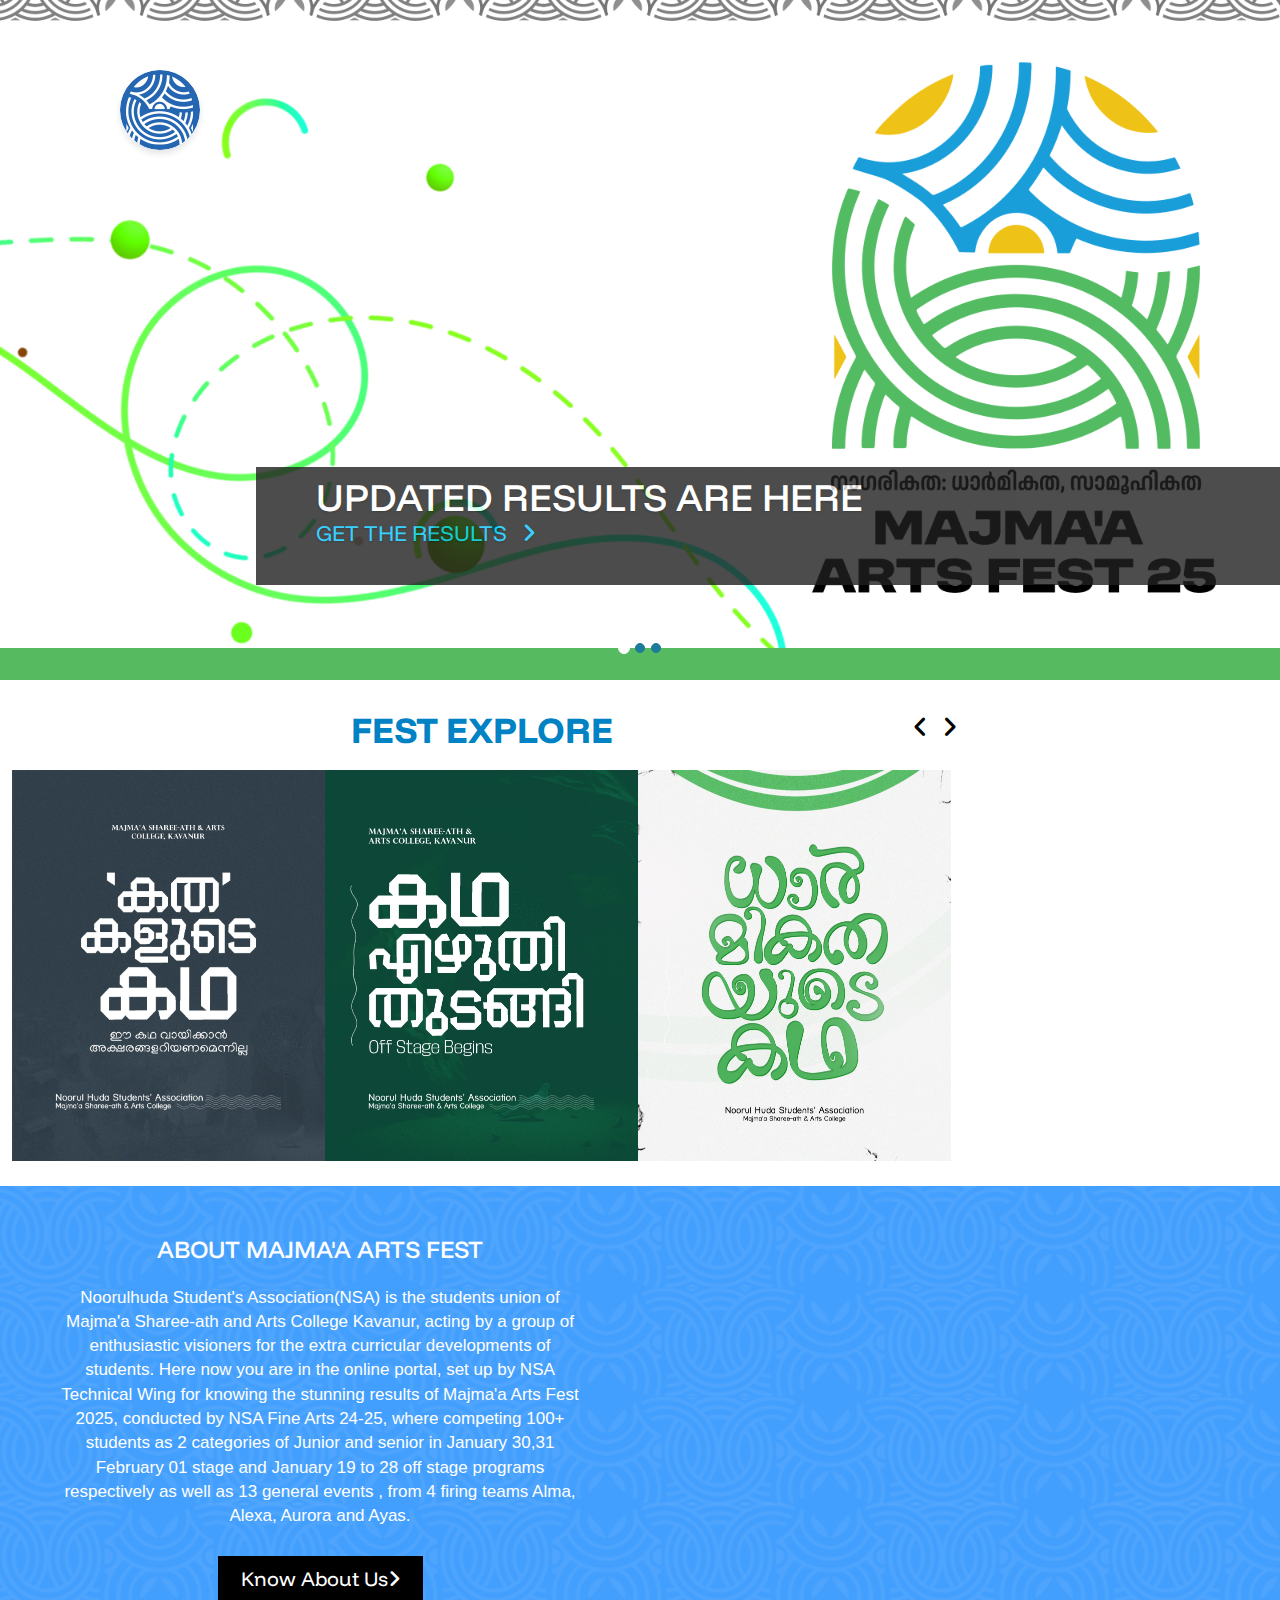
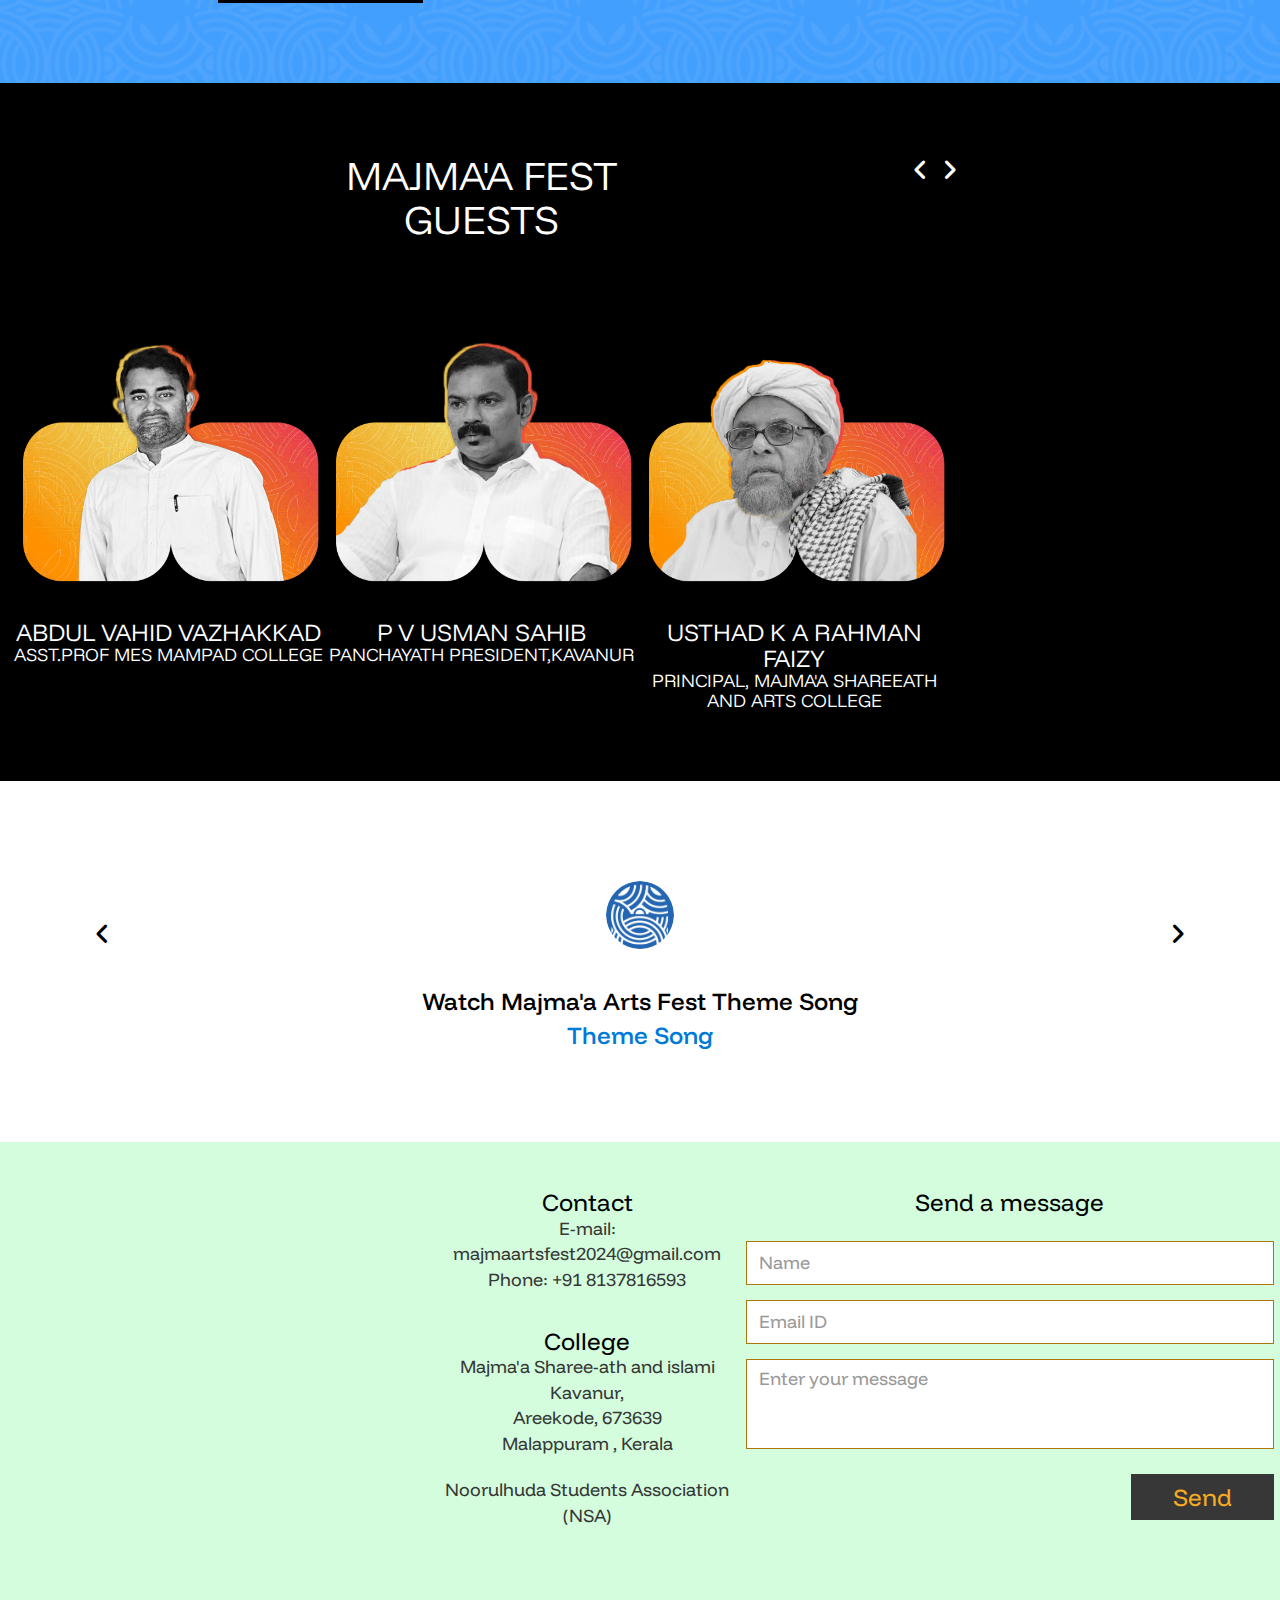
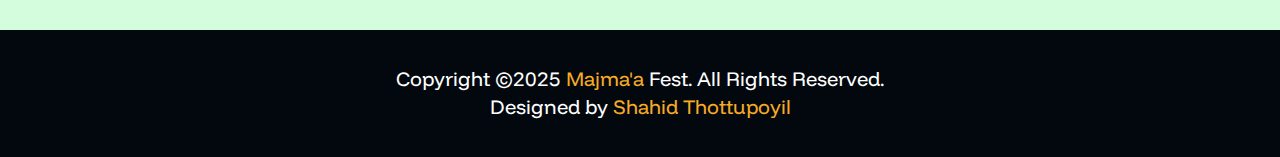
==== commit 724143b1: "Update index.html" ====
--- a/index.html
+++ b/index.html
@@ -41,9 +41,7 @@
     <div class="menu-options">
       <div class="menu-option" onclick="scrollToSection('home')">Home</div>
       <div class="menu-option" onclick="scrollToSection('links')">Downloads</div>
-      <div class="menu-option" onclick="window.open('https://docs.google.com/spreadsheets/d/e/2PACX-1vRvh6gdf116rJpZX-_cCI_i-G5et-5H3wkmcKOrcyGVs_322p3EV6zzojDMoT90hmO2WrIVb8hMw0sJ/pubhtml?gid=405170445&amp;single=true', '_blank')">
-	      Results
-    </div>
+      <div class="menu-option" onclick="scrollToSection('explore')">Explore</div>
       <div class="menu-option" onclick="scrollToSection('event')">Guests</div>
       <div class="menu-option" onclick="scrollToSection('contact')">Contact Us</div>
     </div>
@@ -274,8 +272,8 @@
 					<div class="text-center carousel-inner center-block">
 						<div class="item active">
 							<img src="images/bg/buttunpng.png" alt="">
-							<p>Read Majma'a Arts Fest Handbook </p>
-							<a  href="https://drive.google.com/file/d/1o5HysxdoEm4qHz3OE7fQpuFugkA5cYj8/view?usp=drive_link" download="handbook">Handbook</a>
+							<p>Watch Majma'a Arts Fest Theme Song</p>
+							<a  href="#">Theme Song</a>
 						</div>
 						<div class="item">
 							<img src="images/bg/buttunpng.png" alt="">
@@ -285,7 +283,7 @@
 						<div class="item">
 							<img src="images/bg/buttunpng.png" alt="">
 							<p>Fest Programme Shedule </p>
-							<a href="#">Shedule</a>
+							<a href="https://drive.google.com/file/d/1oBGulUpoWid6oCv1ZM--3ikDCCIWGwOw/view?usp=sharing" download="schedule">Schedule</a>
 						</div>
 					</div>
 					<a class="links-control-left" href="#links-feed" data-slide="prev"><i class="fa fa-angle-left" style="font-size: 24px; color: rgb(0, 0, 0);"></i></a>
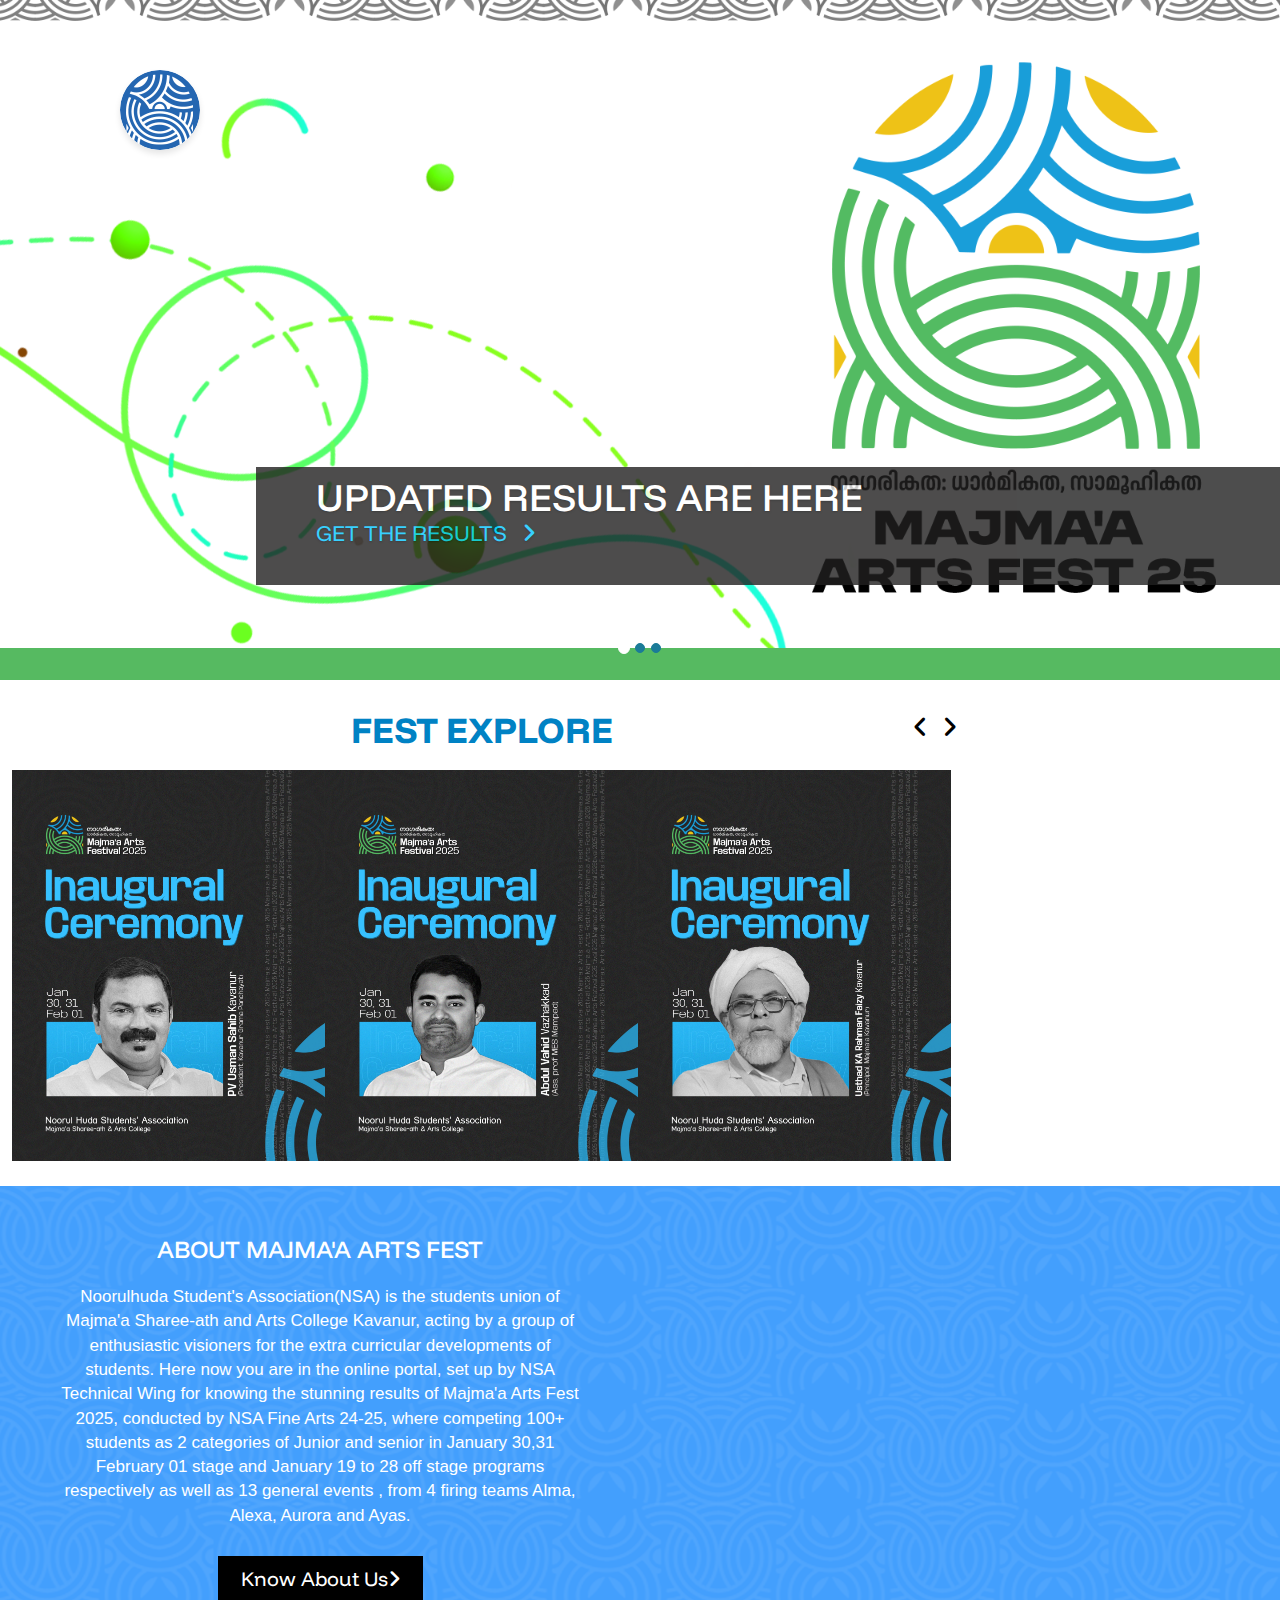
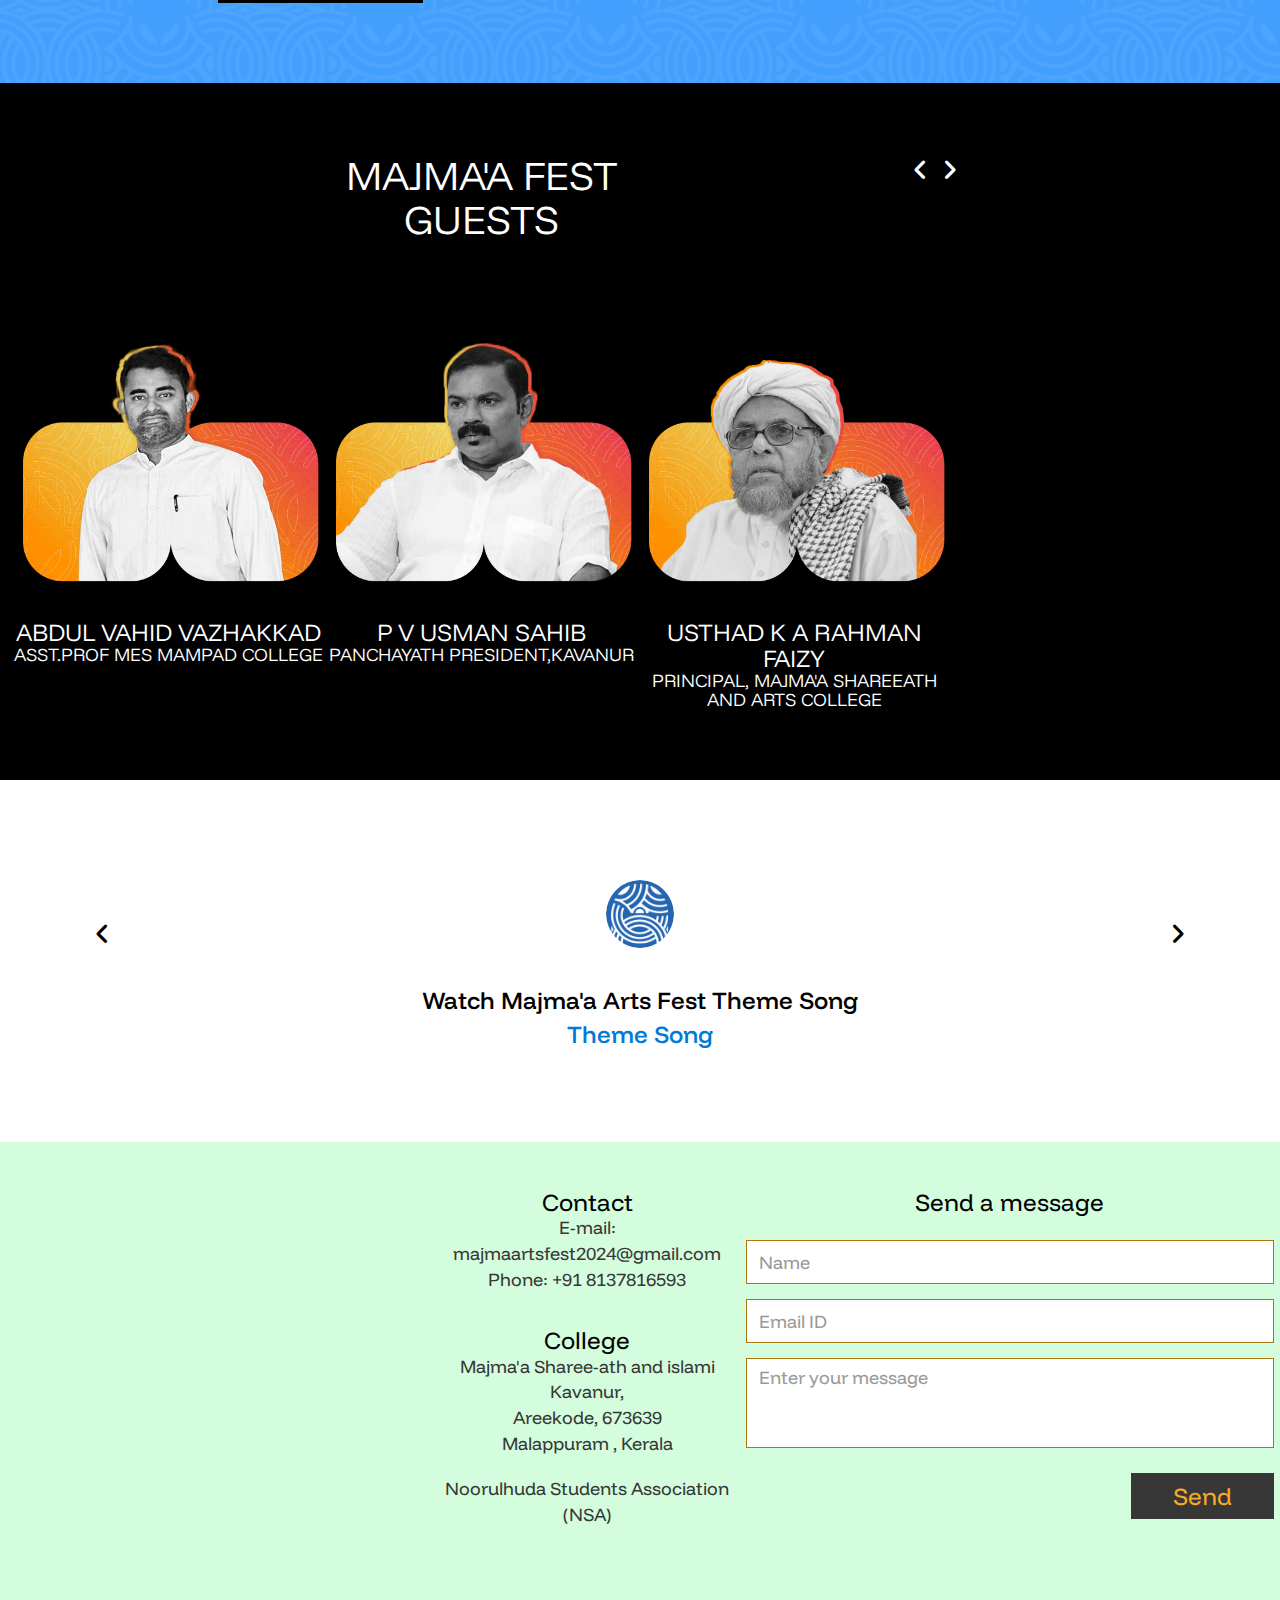
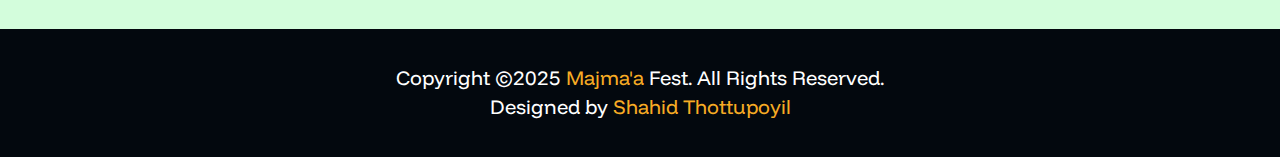
==== commit d9f906b6: "Update index.html" ====
--- a/index.html
+++ b/index.html
@@ -124,21 +124,21 @@
 								<div class="row">
 									<div class="col-sm-4">
 										<div class="first-explore">
-											<img class="img-responsive" src="images/explore/first1.jpg" alt="event-image">
-											<h4></h4>
-											<h5></h5>
-										</div>
-									</div>
-									<div class="col-sm-4">
-										<div class="first-explore">
-											<img class="img-responsive" src="images/explore/second2.jpg" alt="event-image">
-											<h4></h4>
-											<h5></h5>
-										</div>
-									</div>
-									<div class="col-sm-4">
-										<div class="first-explore">
-											<img class="img-responsive" src="images/explore/third3.jpg" alt="event-image">
+											<img class="img-responsive" src="images/explore/day1g1.jpg" alt="event-image">
+											<h4></h4>
+											<h5></h5>
+										</div>
+									</div>
+									<div class="col-sm-4">
+										<div class="first-explore">
+											<img class="img-responsive" src="images/explore/dayg2.jpg" alt="event-image">
+											<h4></h4>
+											<h5></h5>
+										</div>
+									</div>
+									<div class="col-sm-4">
+										<div class="first-explore">
+											<img class="img-responsive" src="images/explore/dayg3.jpg" alt="event-image">
 											<h4></h4>
 											<h5></h5>
 										</div>
@@ -149,21 +149,21 @@
 								<div class="row">
 									<div class="col-sm-4">
 										<div class="first-explore">
-											<img class="img-responsive" src="images/explore/fourth4.jpg" alt="event-image">
-											<h4></h4>
-											<h5></h5>
-										</div>
-									</div>
-									<div class="col-sm-4">
-										<div class="first-explore">
-											<img class="img-responsive" src="images/explore/fifth5.jpg" alt="event-image">
-											<h4></h4>
-											<h5></h5>
-										</div>
-									</div>
-									<div class="col-sm-4">
-										<div class="first-explore">
-											<img class="img-responsive" src="images/explore/sixth6.jpg" alt="event-image">
+											<img class="img-responsive" src="images/explore/day1g4.jpg" alt="event-image">
+											<h4></h4>
+											<h5></h5>
+										</div>
+									</div>
+									<div class="col-sm-4">
+										<div class="first-explore">
+											<img class="img-responsive" src="images/explore/day1g5.jpg" alt="event-image">
+											<h4></h4>
+											<h5></h5>
+										</div>
+									</div>
+									<div class="col-sm-4">
+										<div class="first-explore">
+											<img class="img-responsive" src="images/explore/day1g6.jpg" alt="event-image">
 											<h4></h4>
 								
 											<h5></h5>
@@ -283,7 +283,7 @@
 						<div class="item">
 							<img src="images/bg/buttunpng.png" alt="">
 							<p>Fest Programme Shedule </p>
-							<a href="https://drive.google.com/file/d/1oBGulUpoWid6oCv1ZM--3ikDCCIWGwOw/view?usp=sharing" download="schedule">Schedule</a>
+							<a href="https://drive.google.com/file/d/1oBGulUpoWid6oCv1ZM--3ikDCCIWGwOw/view?usp=drive_link" download="schedule">Schedule</a>
 						</div>
 					</div>
 					<a class="links-control-left" href="#links-feed" data-slide="prev"><i class="fa fa-angle-left" style="font-size: 24px; color: rgb(0, 0, 0);"></i></a>
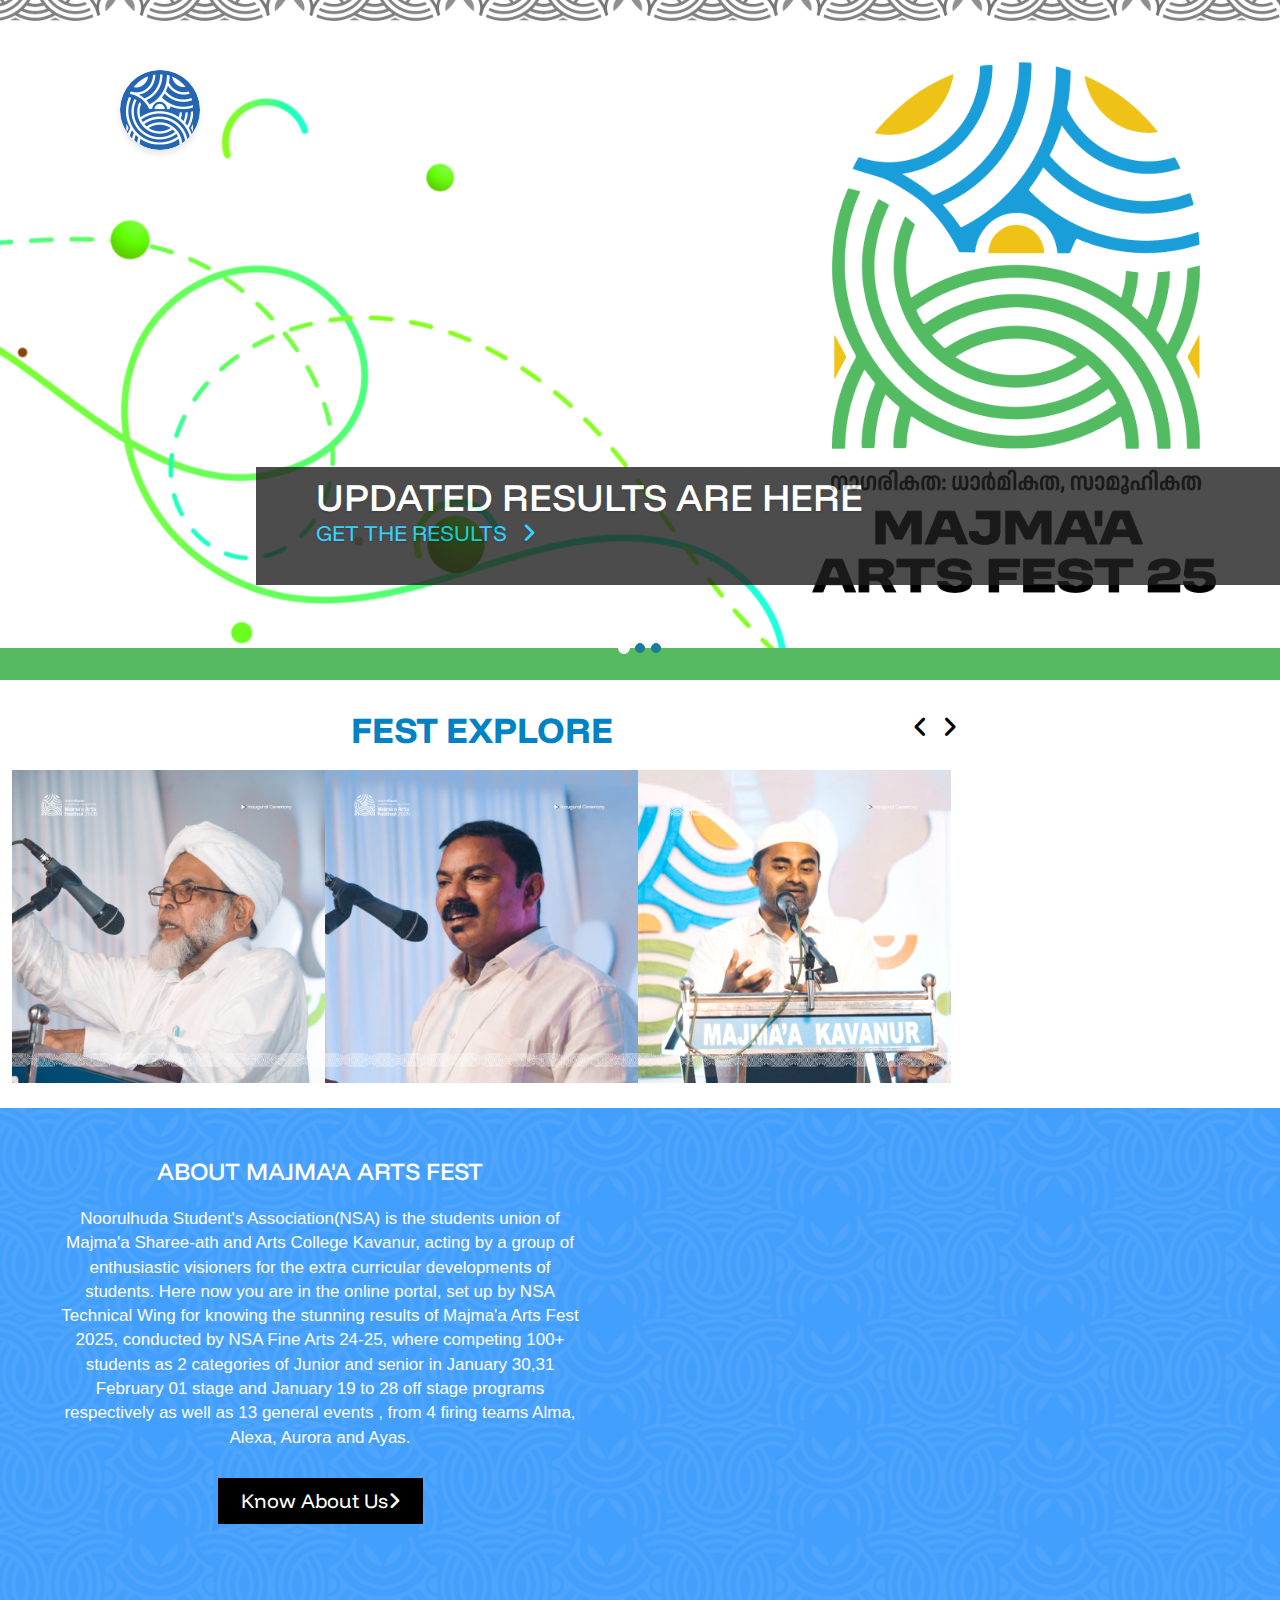
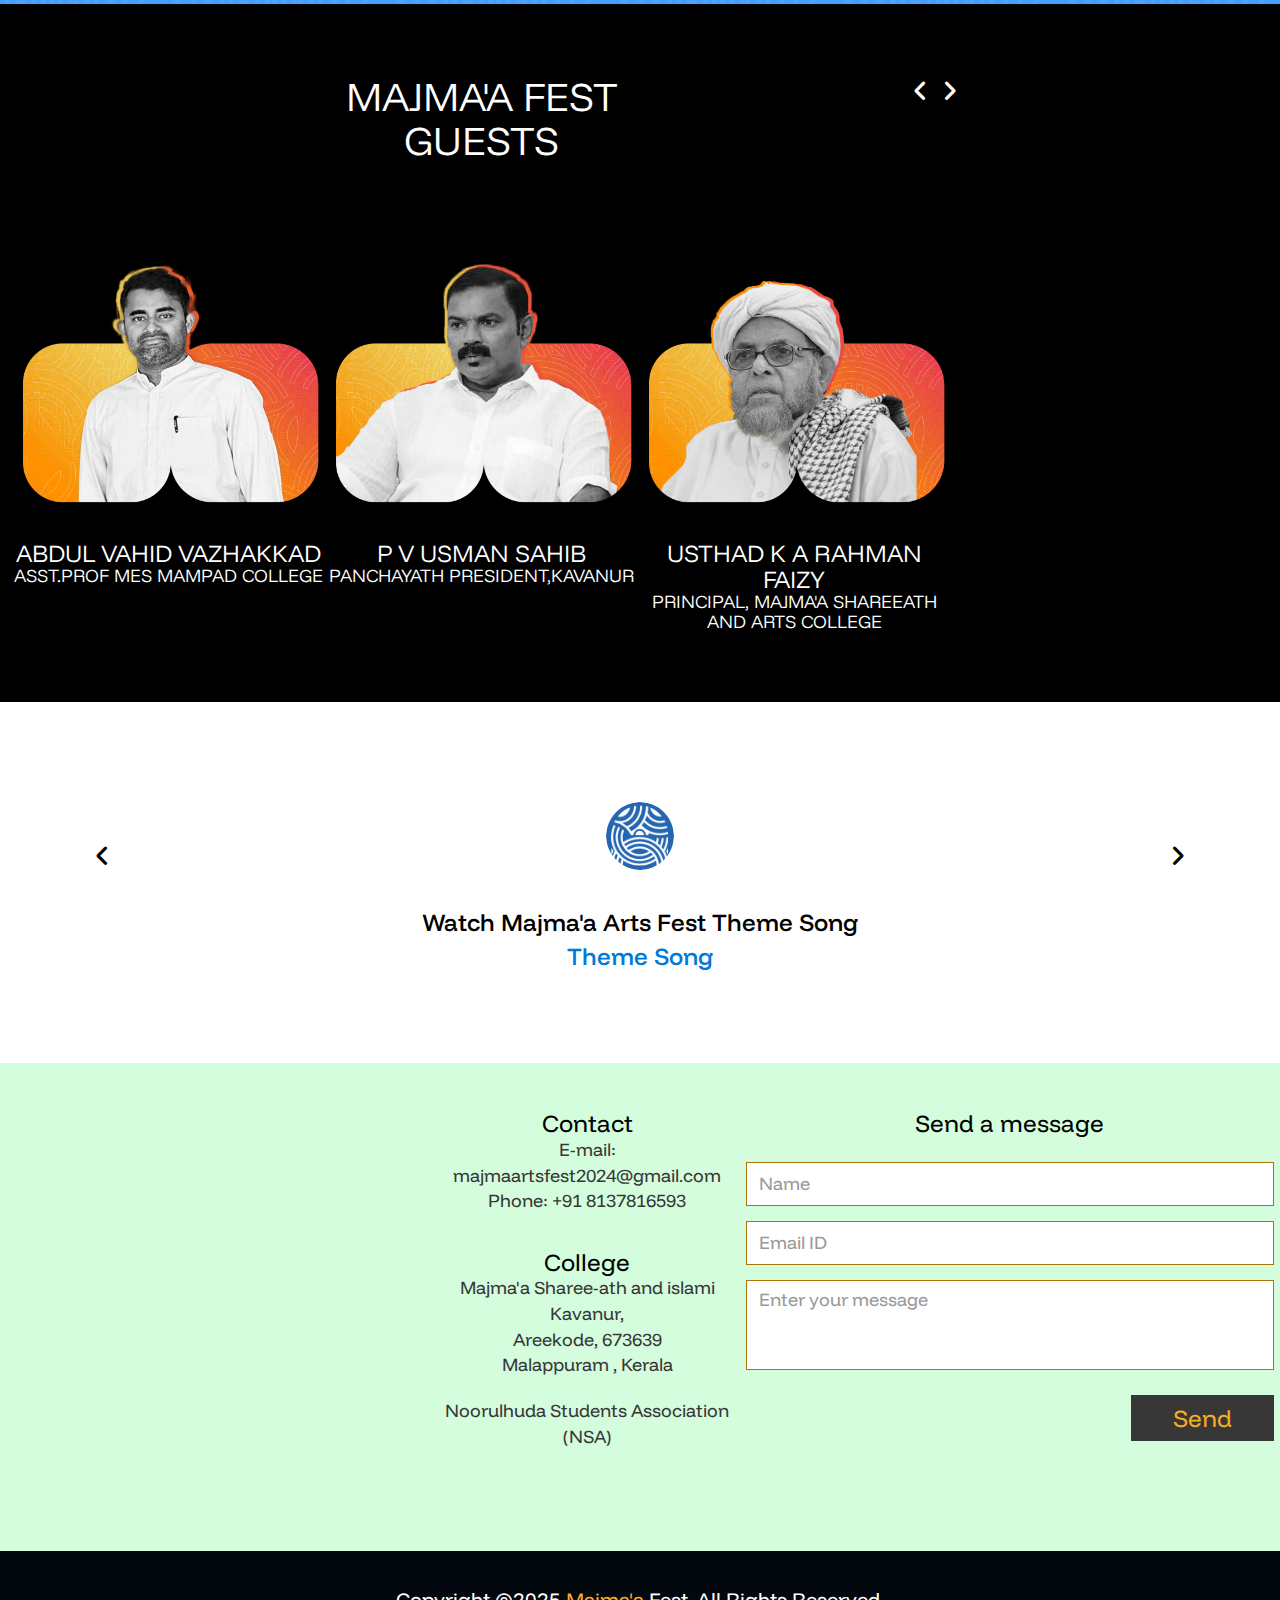
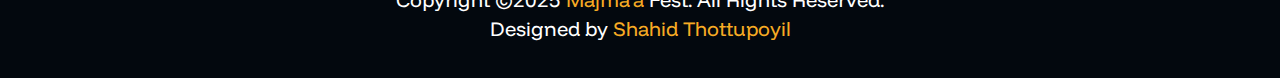
==== commit 2af0a8e0: "Update index.html" ====
--- a/index.html
+++ b/index.html
@@ -124,21 +124,21 @@
 								<div class="row">
 									<div class="col-sm-4">
 										<div class="first-explore">
-											<img class="img-responsive" src="images/explore/day1g1.jpg" alt="event-image">
-											<h4></h4>
-											<h5></h5>
-										</div>
-									</div>
-									<div class="col-sm-4">
-										<div class="first-explore">
-											<img class="img-responsive" src="images/explore/dayg2.jpg" alt="event-image">
-											<h4></h4>
-											<h5></h5>
-										</div>
-									</div>
-									<div class="col-sm-4">
-										<div class="first-explore">
-											<img class="img-responsive" src="images/explore/dayg3.jpg" alt="event-image">
+											<img class="img-responsive" src="images/explore/inau1.jpg" alt="event-image">
+											<h4></h4>
+											<h5></h5>
+										</div>
+									</div>
+									<div class="col-sm-4">
+										<div class="first-explore">
+											<img class="img-responsive" src="images/explore/inau2.jpg" alt="event-image">
+											<h4></h4>
+											<h5></h5>
+										</div>
+									</div>
+									<div class="col-sm-4">
+										<div class="first-explore">
+											<img class="img-responsive" src="images/explore/inau3.jpg" alt="event-image">
 											<h4></h4>
 											<h5></h5>
 										</div>
@@ -149,7 +149,7 @@
 								<div class="row">
 									<div class="col-sm-4">
 										<div class="first-explore">
-											<img class="img-responsive" src="images/explore/day1g4.jpg" alt="event-image">
+											<img class="img-responsive" src="images/explore/inau4.jpg" alt="event-image">
 											<h4></h4>
 											<h5></h5>
 										</div>
@@ -163,7 +163,7 @@
 									</div>
 									<div class="col-sm-4">
 										<div class="first-explore">
-											<img class="img-responsive" src="images/explore/day1g6.jpg" alt="event-image">
+											<img class="img-responsive" src="images/explore/inau6.jpg" alt="event-image">
 											<h4></h4>
 								
 											<h5></h5>
@@ -273,7 +273,7 @@
 						<div class="item active">
 							<img src="images/bg/buttunpng.png" alt="">
 							<p>Watch Majma'a Arts Fest Theme Song</p>
-							<a  href="#">Theme Song</a>
+							<a  href="https://youtu.be/TcY0M6NoFlA">Theme Song</a>
 						</div>
 						<div class="item">
 							<img src="images/bg/buttunpng.png" alt="">
